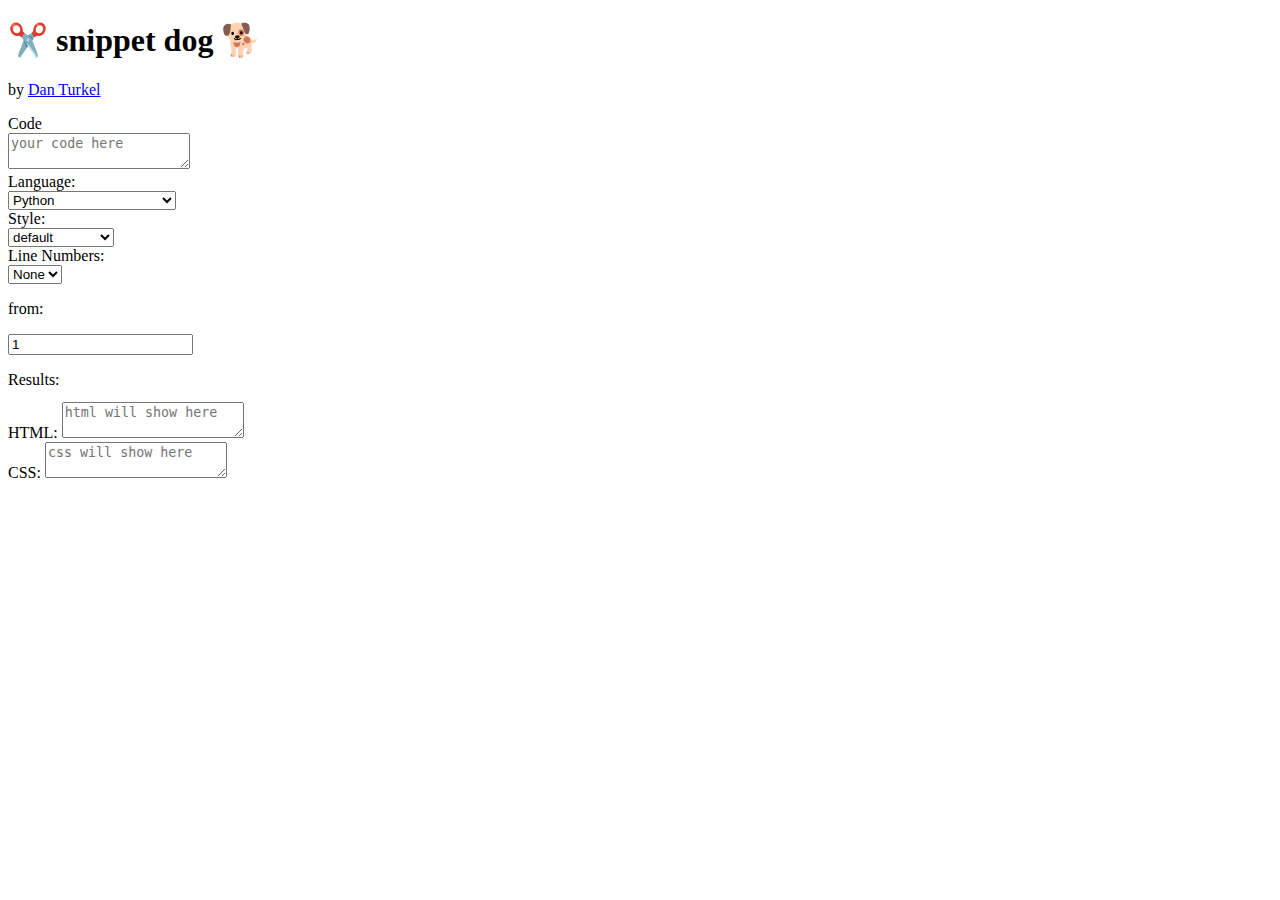
==== app/static/index.html @ 380be672 "v1" ====
<!DOCTYPE html>
<html>
  <head>
    <meta charset="UTF-8">
    <meta name="viewport" content="width=device-width,initial-scale=1">
    <link rel="stylesheet" href="static/css/style.css">
    <script
      src="https://code.jquery.com/jquery-3.4.1.min.js"
      integrity="sha256-CSXorXvZcTkaix6Yvo6HppcZGetbYMGWSFlBw8HfCJo="
      crossorigin="anonymous"></script>
    <style id="code-style">
    </style>
    <title>snippet.dog</title>
  </head>
  <body>
    <div class="container">
      <div class="top">
        <h1 class="title">&#x2702;&#xFE0F; snippet dog &#x1F415;&#xFE0F;</h1>
        <p>by <a href="https://danturkel.com/">Dan Turkel</a></p>
      </div>
      <div class="code">
        <label for="code" class="label">Code</label>
        <div class="control">
          <textarea id="code" name="code" class="textarea has-fixed-size" placeholder="your code here"></textarea>
        </div>
      </div>
      <div class="options">
        <div class="field">
          <label for="language" class="label">Language:</label>
          <div class="control">
            <div class="select">
              <select id="language" name='language'>
                <option value="ada">Ada</option>
                <option value="ng2">Angular2</option>
                <option value="apl">APL</option>
                <option value="applescript">AppleScript</option>
                <option value="arduino">Arduino</option>
                <option value="awk">Awk</option>
                <option value="bash">Bash</option>
                <option value="console">Bash Session</option>
                <option value="bat">Batchfile</option>
                <option value="bbcode">BBCode</option>
                <option value="befunge">Befunge</option>
                <option value="bib">BibTeX</option>
                <option value="brainfuck">Brainf*ck</option>
                <option value="c">C</option>
                <option value="csharp">C#</option>
                <option value="cpp">C++</option>
                <option value="clojure">Clojure</option>
                <option value="clojurescript">ClojureScript</option>
                <option value="cmake">CMake</option>
                <option value="cobol">COBOL</option>
                <option value="coffee-script">CoffeeScript</option>
                <option value="common-lisp">Common Lisp</option>
                <option value="cr">Crystal</option>
                <option value="css">CSS</option>
                <option value="css+django">CSS+Django/Jinja</option>
                <option value="cuda">CUDA</option>
                <option value="cython">Cython</option>
                <option value="d">D</option>
                <option value="dart">Dart</option>
                <option value="diff">Diff</option>
                <option value="django">Django/Jinja</option>
                <option value="docker">Docker</option>
                <option value="elixir">Elixir</option>
                <option value="elm">Elm</option>
                <option value="emacs">EmacsLisp</option>
                <option value="erlang">Erlang</option>
                <option value="fsharp">F#</option>
                <option value="fish">Fish</option>
                <option value="forth">Forth</option>
                <option value="fortran">Fortran</option>
                <option value="go">Go</option>
                <option value="groovy">Groovy</option>
                <option value="haml">Haml</option>
                <option value="haskell">Haskell</option>
                <option value="hexdump">Hexdump</option>
                <option value="handlebars">Handlebars</option>
                <option value="html">HTML</option>
                <option value="html+ng2">HTML+Angular2</option>
                <option value="html+django">HTML+Django/Jinja</option>
                <option value="html+handlebars">HTML+Handlebars</option>
                <option value="html+php">HTML+PHP</option>
                <option value="http">HTTP</option>
                <option value="ini">INI</option>
                <option value="ipythonconsole">IPython console session</option>
                <option value="j">J</option>
                <option value="java">Java</option>
                <option value="js">JavaScript</option>
                <option value="json">JSON</option>
                <option value="julia">Julia</option>
                <option value="jlcon">Julia console</option>
                <option value="kotlin">Kotlin</option>
                <option value="less">LessCss</option>
                <option value="live-script">LiveScript</option>
                <option value="llvm">LLVM</option>
                <option value="lua">Lua</option>
                <option value="make">Makefile</option>
                <option value="mathematica">Mathematica</option>
                <option value="matlab">Matlab</option>
                <option value="matlabsession">Matlab session</option>
                <option value="mysql">MySQL</option>
                <option value="nginx">Nginx configuration file</option>
                <option value="nim">Nimrod</option>
                <option value="numpy">NumPy</option>
                <option value="ocaml">OCaml</option>
                <option value="objective-c">Objective-C</option>
                <option value="objective-c++">Objective-C++</option>
                <option value="octave">Octave</option>
                <option value="perl">Perl</option>
                <option value="perl6">Perl6</option>
                <option value="php">PHP</option>
                <option value="pig">Pig</option>
                <option value="pony">Pony</option>
                <option value="postscript">PostScript</option>
                <option value="postgresql">PostgreSQL SQL dialect</option>
                <option value="prolog">Prolog</option>
                <option value="protobuf">Protocol Buffer</option>
                <option value="python" selected="selected">Python</option>
                <option value="python2">Python 2.x</option>
                <option value="r">R</option>
                <option value="racket">Racket</option>
                <option value="rconsole">RConsole</option>
                <option value="rb">Ruby</option>
                <option value="rbcon">Ruby irb session</option>
                <option value="rust">Rust</option>
                <option value="s">S</option>
                <option value="sas">SAS</option>
                <option value="sass">SASS</option>
                <option value="scala">Scala</option>
                <option value="scheme">Scheme</option>
                <option value="scss">SCSS</option>
                <option value="smalltalk">Smalltalk</option>
                <option value="sparql">SPARQL</option>
                <option value="sql">SQL</option>
                <option value="sml">Standard ML</option>
                <option value="stata">Stata</option>
                <option value="swift">Swift</option>
                <option value="tcl">Tcl</option>
                <option value="tex">TeX</option>
                <option value="text">Text</option>
                <option value="toml">TOML</option>
                <option value="tsql">Transact-SQL</option>
                <option value="ts">TypeScript</option>
                <option value="vb.net">VB.net</option>
                <option value="vbscript">VBScript</option>
                <option value="vim">VimL</option>
                <option value="xml">XML</option>
                <option value="xslt">XSLT</option>
                <option value="yaml">YAML</option>
              </select>
            </div>
          </div>
        </div>
        <div class="field">
          <label for="style" class="label">Style:</label>
          <div class="control">
            <div class="select">
              <select id="style" name='style'>
                <option value='abap'>abap</option>
                <option value='algol'>algol</option>
                <option value='algol_nu'>algol_nu</option>
                <option value='arduino'>arduino</option>
                <option value='autumn'>autumn</option>
                <option value='borland'>borland</option>
                <option value='bw'>bw</option>
                <option value='colorful'>colorful</option>
                <option value='default' selected="selected">default</option>
                <option value='emacs'>emacs</option>
                <option value='friendly'>friendly</option>
                <option value='fruity'>fruity</option>
                <option value='igor'>igor</option>
                <option value='inkpot'>inkpot</option>
                <option value='lovelace'>lovelace</option>
                <option value='manni'>manni</option>
                <option value='monokai'>monokai</option>
                <option value='murphy'>murphy</option>
                <option value='native'>native</option>
                <option value='paraiso-dark'>paraiso-dark</option>
                <option value='paraiso-light'>paraiso-light</option>
                <option value='pastie'>pastie</option>
                <option value='perldoc'>perldoc</option>
                <option value='rainbow_dash'>rainbow_dash</option>
                <option value='rrt'>rrt</option>
                <option value='sas'>sas</option>
                <option value='solarized-dark'>solarized-dark</option>
                <option value='solarized-light'>solarized-light</option>
                <option value='stata'>stata</option>
                <option value='stata-dark'>stata-dark</option>
                <option value='stata-light'>stata-light</option>
                <option value='tango'>tango</option>
                <option value='trac'>trac</option>
                <option value='vim'>vim</option>
                <option value='vs'>vs</option>
                <option value='xcode'>xcode</option>
              </select>
            </div>
          </div>
        </div>
        <div class="field">
          <label for="line_nos" class="label">Line Numbers:</label>
          <div id="line-config">
            <div>
              <div class="select">
                <select id="line_nos" name="line_nos">
                  <option value="" selected="selected">None</option>
                  <option value="inline">Inline</option>
                  <option value="table">Table</option>
                </select>
              </div>
            </div>
            <div class="field has-addons">
              <p class="control">
                <a class="button is-static">from:</a>
              </p>
              <p class="control">
                <input id="line_no_start" class="input" type="number" min="1" value="1">
              </p>
            </div>
          </div>
        </div>
      </div>
      <div class="results">
          <label for="results" class="label">Results:</label>
          <div class="result_space">
            <pre></pre>
          </div>
      </div>
      <div class="output">
          <label for="output" class="label">HTML:</label>
          <textarea id="output" name="output" class="textarea has-fixed-size" placeholder="html will show here" onclick="this.focus();this.select()" readonly></textarea>
      </div>
      <div class="styles">
          <label for="styles" class="label">CSS:</label>
          <textarea id="styles" name="styles" class="textarea has-fixed-size" placeholder="css will show here" onclick="this.focus();this.select()" readonly></textarea>
      </div>
    </div>
    <script type="text/javascript" src="static/js/snippetdog.js"></script>
  </body>
</html>
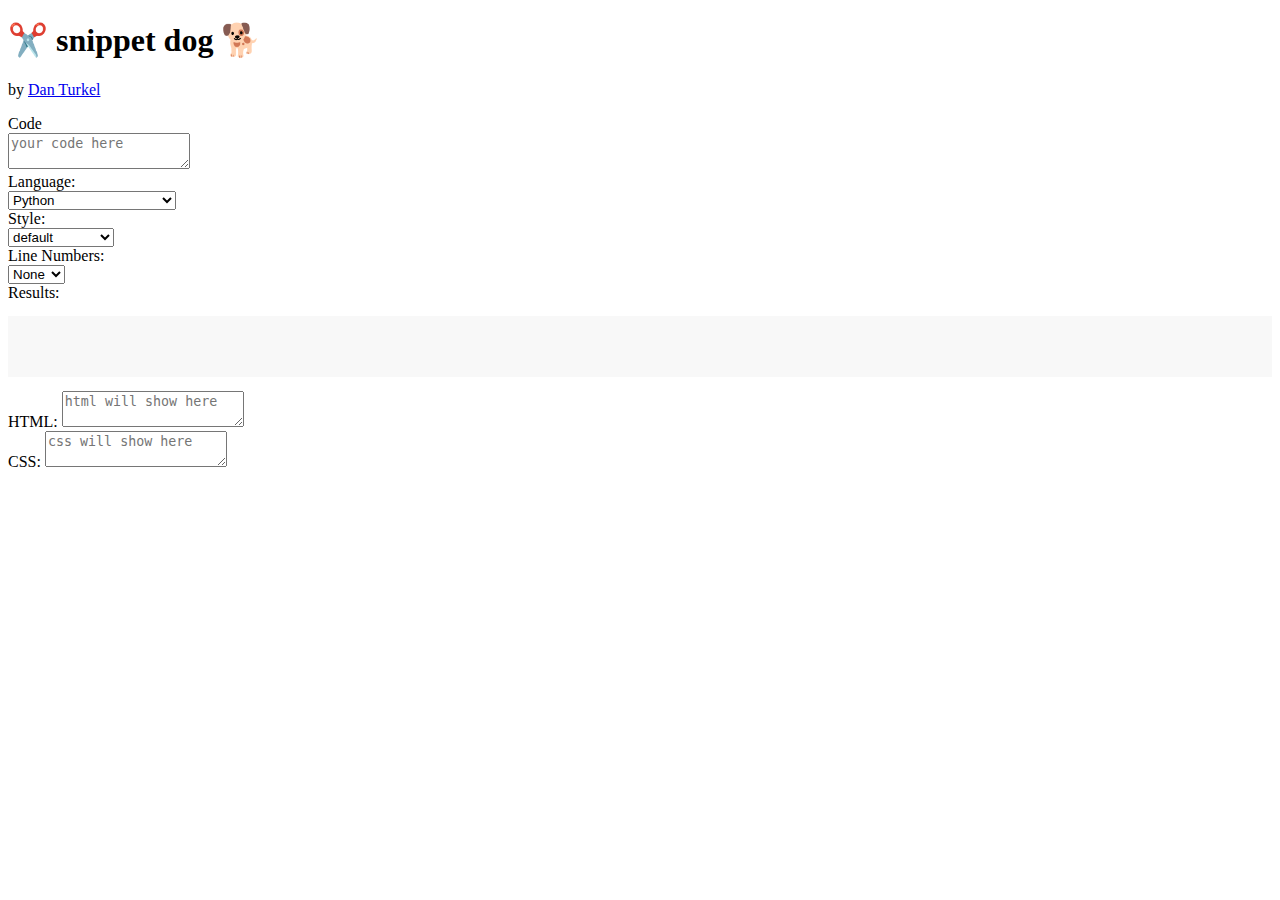
==== commit 8fe67031: "v1.1" ====
--- a/app/static/index.html
+++ b/app/static/index.html
@@ -4,13 +4,18 @@
     <meta charset="UTF-8">
     <meta name="viewport" content="width=device-width,initial-scale=1">
     <link rel="stylesheet" href="static/css/style.css">
+    <link rel="apple-touch-icon" sizes="180x180" href="static/favicon/apple-touch-icon.png">
+    <link rel="icon" type="image/png" sizes="32x32" href="static/favicon/favicon-32x32.png">
+    <link rel="icon" type="image/png" sizes="16x16" href="static/favicon/favicon-16x16.png">
+    <link rel="manifest" href="static/favicon/site.webmanifest">
     <script
       src="https://code.jquery.com/jquery-3.4.1.min.js"
       integrity="sha256-CSXorXvZcTkaix6Yvo6HppcZGetbYMGWSFlBw8HfCJo="
       crossorigin="anonymous"></script>
     <style id="code-style">
+      .highlight pre{font-family:monospace;font-size:14px;overflow-x:auto;padding:1.25rem 1.5rem;white-space:pre;word-wrap:normal;line-height:1.5}.highlight .lineno{color:#408080}.highlight .hll{background-color:#ffc}.highlight{background:#f8f8f8}.highlight .c{color:#408080;font-style:italic}.highlight .err{border:1px solid red}.highlight .k{color:green;font-weight:700}.highlight .o{color:#666}.highlight .ch{color:#408080;font-style:italic}.highlight .cm{color:#408080;font-style:italic}.highlight .cp{color:#bc7a00}.highlight .cpf{color:#408080;font-style:italic}.highlight .c1{color:#408080;font-style:italic}.highlight .cs{color:#408080;font-style:italic}.highlight .gd{color:#a00000}.highlight .ge{font-style:italic}.highlight .gr{color:red}.highlight .gh{color:navy;font-weight:700}.highlight .gi{color:#00a000}.highlight .go{color:#888}.highlight .gp{color:navy;font-weight:700}.highlight .gs{font-weight:700}.highlight .gu{color:purple;font-weight:700}.highlight .gt{color:#04d}.highlight .kc{color:green;font-weight:700}.highlight .kd{color:green;font-weight:700}.highlight .kn{color:green;font-weight:700}.highlight .kp{color:green}.highlight .kr{color:green;font-weight:700}.highlight .kt{color:#b00040}.highlight .m{color:#666}.highlight .s{color:#ba2121}.highlight .na{color:#7d9029}.highlight .nb{color:green}.highlight .nc{color:#00f;font-weight:700}.highlight .no{color:#800}.highlight .nd{color:#a2f}.highlight .ni{color:#999;font-weight:700}.highlight .ne{color:#d2413a;font-weight:700}.highlight .nf{color:#00f}.highlight .nl{color:#a0a000}.highlight .nn{color:#00f;font-weight:700}.highlight .nt{color:green;font-weight:700}.highlight .nv{color:#19177c}.highlight .ow{color:#a2f;font-weight:700}.highlight .w{color:#bbb}.highlight .mb{color:#666}.highlight .mf{color:#666}.highlight .mh{color:#666}.highlight .mi{color:#666}.highlight .mo{color:#666}.highlight .sa{color:#ba2121}.highlight .sb{color:#ba2121}.highlight .sc{color:#ba2121}.highlight .dl{color:#ba2121}.highlight .sd{color:#ba2121;font-style:italic}.highlight .s2{color:#ba2121}.highlight .se{color:#b62;font-weight:700}.highlight .sh{color:#ba2121}.highlight .si{color:#b68;font-weight:700}.highlight .sx{color:green}.highlight .sr{color:#b68}.highlight .s1{color:#ba2121}.highlight .ss{color:#19177c}.highlight .bp{color:green}.highlight .fm{color:#00f}.highlight .vc{color:#19177c}.highlight .vg{color:#19177c}.highlight .vi{color:#19177c}.highlight .vm{color:#19177c}.highlight .il{color:#666}
     </style>
-    <title>snippet.dog</title>
+    <title>snippet dog</title>
   </head>
   <body>
     <div class="container">
@@ -198,33 +203,23 @@
           </div>
         </div>
         <div class="field">
-          <label for="line_nos" class="label">Line Numbers:</label>
-          <div id="line-config">
-            <div>
-              <div class="select">
-                <select id="line_nos" name="line_nos">
-                  <option value="" selected="selected">None</option>
-                  <option value="inline">Inline</option>
-                  <option value="table">Table</option>
-                </select>
-              </div>
-            </div>
-            <div class="field has-addons">
-              <p class="control">
-                <a class="button is-static">from:</a>
-              </p>
-              <p class="control">
-                <input id="line_no_start" class="input" type="number" min="1" value="1">
-              </p>
-            </div>
+          <label for="line_no_type" class="label">Line Numbers:</label>
+          <div class="select">
+            <select id="line_no_type" name="line_no_type">
+              <option value="" selected="selected">None</option>
+              <option value="plain">Plain</option>
+              <option value="ruled">Ruled</option>
+            </select>
           </div>
         </div>
       </div>
       <div class="results">
-          <label for="results" class="label">Results:</label>
-          <div class="result_space">
-            <pre></pre>
-          </div>
+        <label for="results" class="label">Results:</label>
+        <div class="result_space">
+          <div class="highlight">
+            <pre><code> </code></pre>
+          </div>
+        </div>
       </div>
       <div class="output">
           <label for="output" class="label">HTML:</label>
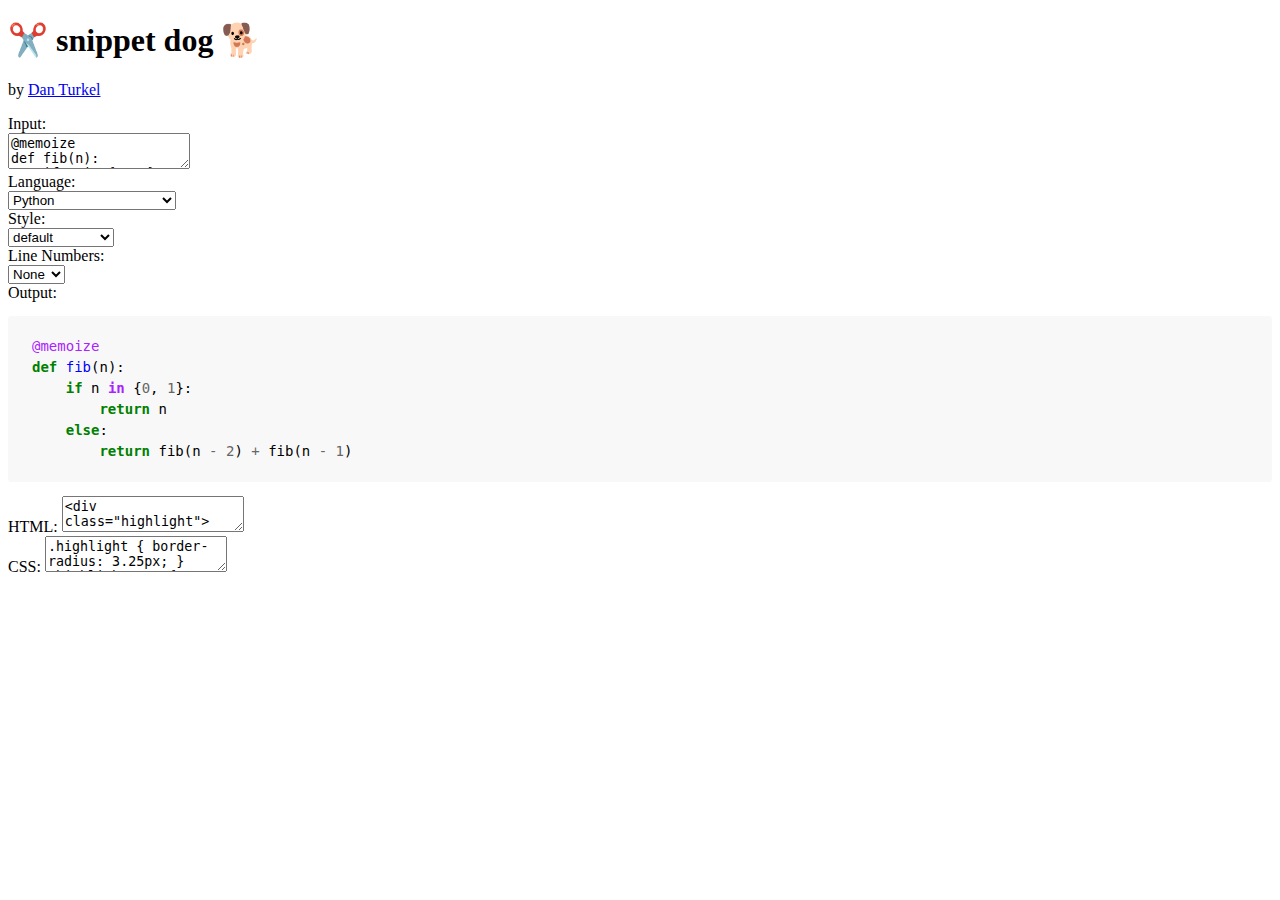
==== commit abb862bf: "fixed some more line number bugs" ====
--- a/app/static/index.html
+++ b/app/static/index.html
@@ -13,7 +13,7 @@
       integrity="sha256-CSXorXvZcTkaix6Yvo6HppcZGetbYMGWSFlBw8HfCJo="
       crossorigin="anonymous"></script>
     <style id="code-style">
-      .highlight pre{font-family:monospace;font-size:14px;overflow-x:auto;padding:1.25rem 1.5rem;white-space:pre;word-wrap:normal;line-height:1.5}.highlight .lineno{color:#408080}.highlight .hll{background-color:#ffc}.highlight{background:#f8f8f8}.highlight .c{color:#408080;font-style:italic}.highlight .err{border:1px solid red}.highlight .k{color:green;font-weight:700}.highlight .o{color:#666}.highlight .ch{color:#408080;font-style:italic}.highlight .cm{color:#408080;font-style:italic}.highlight .cp{color:#bc7a00}.highlight .cpf{color:#408080;font-style:italic}.highlight .c1{color:#408080;font-style:italic}.highlight .cs{color:#408080;font-style:italic}.highlight .gd{color:#a00000}.highlight .ge{font-style:italic}.highlight .gr{color:red}.highlight .gh{color:navy;font-weight:700}.highlight .gi{color:#00a000}.highlight .go{color:#888}.highlight .gp{color:navy;font-weight:700}.highlight .gs{font-weight:700}.highlight .gu{color:purple;font-weight:700}.highlight .gt{color:#04d}.highlight .kc{color:green;font-weight:700}.highlight .kd{color:green;font-weight:700}.highlight .kn{color:green;font-weight:700}.highlight .kp{color:green}.highlight .kr{color:green;font-weight:700}.highlight .kt{color:#b00040}.highlight .m{color:#666}.highlight .s{color:#ba2121}.highlight .na{color:#7d9029}.highlight .nb{color:green}.highlight .nc{color:#00f;font-weight:700}.highlight .no{color:#800}.highlight .nd{color:#a2f}.highlight .ni{color:#999;font-weight:700}.highlight .ne{color:#d2413a;font-weight:700}.highlight .nf{color:#00f}.highlight .nl{color:#a0a000}.highlight .nn{color:#00f;font-weight:700}.highlight .nt{color:green;font-weight:700}.highlight .nv{color:#19177c}.highlight .ow{color:#a2f;font-weight:700}.highlight .w{color:#bbb}.highlight .mb{color:#666}.highlight .mf{color:#666}.highlight .mh{color:#666}.highlight .mi{color:#666}.highlight .mo{color:#666}.highlight .sa{color:#ba2121}.highlight .sb{color:#ba2121}.highlight .sc{color:#ba2121}.highlight .dl{color:#ba2121}.highlight .sd{color:#ba2121;font-style:italic}.highlight .s2{color:#ba2121}.highlight .se{color:#b62;font-weight:700}.highlight .sh{color:#ba2121}.highlight .si{color:#b68;font-weight:700}.highlight .sx{color:green}.highlight .sr{color:#b68}.highlight .s1{color:#ba2121}.highlight .ss{color:#19177c}.highlight .bp{color:green}.highlight .fm{color:#00f}.highlight .vc{color:#19177c}.highlight .vg{color:#19177c}.highlight .vi{color:#19177c}.highlight .vm{color:#19177c}.highlight .il{color:#666}
+.highlight { border-radius: 3.25px; } .highlight pre { font-family: monospace; font-size: 14px; overflow-x: auto; padding: 1.25rem 1.5rem; white-space: pre; word-wrap: normal; line-height: 1.5; } .highlight .hll { background-color: #ffffcc } .highlight  { background: #f8f8f8; } .highlight .c { color: #408080; font-style: italic } /* Comment */ .highlight .err { border: 1px solid #FF0000 } /* Error */ .highlight .k { color: #008000; font-weight: bold } /* Keyword */ .highlight .o { color: #666666 } /* Operator */ .highlight .ch { color: #408080; font-style: italic } /* Comment.Hashbang */ .highlight .cm { color: #408080; font-style: italic } /* Comment.Multiline */ .highlight .cp { color: #BC7A00 } /* Comment.Preproc */ .highlight .cpf { color: #408080; font-style: italic } /* Comment.PreprocFile */ .highlight .c1 { color: #408080; font-style: italic } /* Comment.Single */ .highlight .cs { color: #408080; font-style: italic } /* Comment.Special */ .highlight .gd { color: #A00000 } /* Generic.Deleted */ .highlight .ge { font-style: italic } /* Generic.Emph */ .highlight .gr { color: #FF0000 } /* Generic.Error */ .highlight .gh { color: #000080; font-weight: bold } /* Generic.Heading */ .highlight .gi { color: #00A000 } /* Generic.Inserted */ .highlight .go { color: #888888 } /* Generic.Output */ .highlight .gp { color: #000080; font-weight: bold } /* Generic.Prompt */ .highlight .gs { font-weight: bold } /* Generic.Strong */ .highlight .gu { color: #800080; font-weight: bold } /* Generic.Subheading */ .highlight .gt { color: #0044DD } /* Generic.Traceback */ .highlight .kc { color: #008000; font-weight: bold } /* Keyword.Constant */ .highlight .kd { color: #008000; font-weight: bold } /* Keyword.Declaration */ .highlight .kn { color: #008000; font-weight: bold } /* Keyword.Namespace */ .highlight .kp { color: #008000 } /* Keyword.Pseudo */ .highlight .kr { color: #008000; font-weight: bold } /* Keyword.Reserved */ .highlight .kt { color: #B00040 } /* Keyword.Type */ .highlight .m { color: #666666 } /* Literal.Number */ .highlight .s { color: #BA2121 } /* Literal.String */ .highlight .na { color: #7D9029 } /* Name.Attribute */ .highlight .nb { color: #008000 } /* Name.Builtin */ .highlight .nc { color: #0000FF; font-weight: bold } /* Name.Class */ .highlight .no { color: #880000 } /* Name.Constant */ .highlight .nd { color: #AA22FF } /* Name.Decorator */ .highlight .ni { color: #999999; font-weight: bold } /* Name.Entity */ .highlight .ne { color: #D2413A; font-weight: bold } /* Name.Exception */ .highlight .nf { color: #0000FF } /* Name.Function */ .highlight .nl { color: #A0A000 } /* Name.Label */ .highlight .nn { color: #0000FF; font-weight: bold } /* Name.Namespace */ .highlight .nt { color: #008000; font-weight: bold } /* Name.Tag */ .highlight .nv { color: #19177C } /* Name.Variable */ .highlight .ow { color: #AA22FF; font-weight: bold } /* Operator.Word */ .highlight .w { color: #bbbbbb } /* Text.Whitespace */ .highlight .mb { color: #666666 } /* Literal.Number.Bin */ .highlight .mf { color: #666666 } /* Literal.Number.Float */ .highlight .mh { color: #666666 } /* Literal.Number.Hex */ .highlight .mi { color: #666666 } /* Literal.Number.Integer */ .highlight .mo { color: #666666 } /* Literal.Number.Oct */ .highlight .sa { color: #BA2121 } /* Literal.String.Affix */ .highlight .sb { color: #BA2121 } /* Literal.String.Backtick */ .highlight .sc { color: #BA2121 } /* Literal.String.Char */ .highlight .dl { color: #BA2121 } /* Literal.String.Delimiter */ .highlight .sd { color: #BA2121; font-style: italic } /* Literal.String.Doc */ .highlight .s2 { color: #BA2121 } /* Literal.String.Double */ .highlight .se { color: #BB6622; font-weight: bold } /* Literal.String.Escape */ .highlight .sh { color: #BA2121 } /* Literal.String.Heredoc */ .highlight .si { color: #BB6688; font-weight: bold } /* Literal.String.Interpol */ .highlight .sx { color: #008000 } /* Literal.String.Other */ .highlight .sr { color: #BB6688 } /* Literal.String.Regex */ .highlight .s1 { color: #BA2121 } /* Literal.String.Single */ .highlight .ss { color: #19177C } /* Literal.String.Symbol */ .highlight .bp { color: #008000 } /* Name.Builtin.Pseudo */ .highlight .fm { color: #0000FF } /* Name.Function.Magic */ .highlight .vc { color: #19177C } /* Name.Variable.Class */ .highlight .vg { color: #19177C } /* Name.Variable.Global */ .highlight .vi { color: #19177C } /* Name.Variable.Instance */ .highlight .vm { color: #19177C } /* Name.Variable.Magic */ .highlight .il { color: #666666 } /* Literal.Number.Integer.Long */
     </style>
     <title>snippet dog</title>
   </head>
@@ -24,9 +24,14 @@
         <p>by <a href="https://danturkel.com/">Dan Turkel</a></p>
       </div>
       <div class="code">
-        <label for="code" class="label">Code</label>
+        <label for="code" class="label">Input:</label>
         <div class="control">
-          <textarea id="code" name="code" class="textarea has-fixed-size" placeholder="your code here"></textarea>
+          <textarea id="code" name="code" class="textarea has-fixed-size" placeholder="(paste your code here)">@memoize
+def fib(n):
+    if n in {0, 1}:
+        return n
+    else:
+        return fib(n - 2) + fib(n - 1)</textarea>
         </div>
       </div>
       <div class="options">
@@ -206,28 +211,108 @@
           <label for="line_no_type" class="label">Line Numbers:</label>
           <div class="select">
             <select id="line_no_type" name="line_no_type">
-              <option value="" selected="selected">None</option>
+              <option value="" selected="">None</option>
               <option value="plain">Plain</option>
               <option value="ruled">Ruled</option>
             </select>
           </div>
         </div>
       </div>
-      <div class="results">
-        <label for="results" class="label">Results:</label>
-        <div class="result_space">
-          <div class="highlight">
-            <pre><code> </code></pre>
-          </div>
-        </div>
-      </div>
       <div class="output">
-          <label for="output" class="label">HTML:</label>
-          <textarea id="output" name="output" class="textarea has-fixed-size" placeholder="html will show here" onclick="this.focus();this.select()" readonly></textarea>
-      </div>
-      <div class="styles">
-          <label for="styles" class="label">CSS:</label>
-          <textarea id="styles" name="styles" class="textarea has-fixed-size" placeholder="css will show here" onclick="this.focus();this.select()" readonly></textarea>
+        <label for="output" class="label">Output:</label>
+        <div class="output_space">
+<div class="highlight"><pre><span></span><code><span class="nd">@memoize</span>
+<span class="k">def</span> <span class="nf">fib</span><span class="p">(</span><span class="n">n</span><span class="p">):</span>
+    <span class="k">if</span> <span class="n">n</span> <span class="ow">in</span> <span class="p">{</span><span class="mi">0</span><span class="p">,</span> <span class="mi">1</span><span class="p">}:</span>
+        <span class="k">return</span> <span class="n">n</span>
+    <span class="k">else</span><span class="p">:</span>
+        <span class="k">return</span> <span class="n">fib</span><span class="p">(</span><span class="n">n</span> <span class="o">-</span> <span class="mi">2</span><span class="p">)</span> <span class="o">+</span> <span class="n">fib</span><span class="p">(</span><span class="n">n</span> <span class="o">-</span> <span class="mi">1</span><span class="p">)</span>
+</code></pre></div>
+        </div>
+      </div>
+      <div class="html">
+          <label for="html" class="label">HTML:</label>
+          <textarea id="html" name="html" class="textarea has-fixed-size" placeholder="(html will appear here)" onclick="this.focus();this.select()" readonly><div class="highlight"><pre><span></span><code><span class="nd">@memoize</span>
+<span class="k">def</span> <span class="nf">fib</span><span class="p">(</span><span class="n">n</span><span class="p">):</span>
+    <span class="k">if</span> <span class="n">n</span> <span class="ow">in</span> <span class="p">{</span><span class="mi">0</span><span class="p">,</span> <span class="mi">1</span><span class="p">}:</span>
+        <span class="k">return</span> <span class="n">n</span>
+    <span class="k">else</span><span class="p">:</span>
+        <span class="k">return</span> <span class="n">fib</span><span class="p">(</span><span class="n">n</span> <span class="o">-</span> <span class="mi">2</span><span class="p">)</span> <span class="o">+</span> <span class="n">fib</span><span class="p">(</span><span class="n">n</span> <span class="o">-</span> <span class="mi">1</span><span class="p">)</span>
+</code></pre></div></textarea>
+      </div>
+      <div class="css">
+          <label for="css" class="label">CSS:</label>
+          <textarea id="css" name="css" class="textarea has-fixed-size" placeholder="(css will appear here)" onclick="this.focus();this.select()" readonly>.highlight { border-radius: 3.25px; }
+.highlight pre { font-family: monospace; font-size: 14px; overflow-x: auto; padding: 1.25rem 1.5rem; white-space: pre; word-wrap: normal; line-height: 1.5; }
+.highlight .hll { background-color: #ffffcc }
+.highlight  { background: #f8f8f8; }
+.highlight .c { color: #408080; font-style: italic } /* Comment */
+.highlight .err { border: 1px solid #FF0000 } /* Error */
+.highlight .k { color: #008000; font-weight: bold } /* Keyword */
+.highlight .o { color: #666666 } /* Operator */
+.highlight .ch { color: #408080; font-style: italic } /* Comment.Hashbang */
+.highlight .cm { color: #408080; font-style: italic } /* Comment.Multiline */
+.highlight .cp { color: #BC7A00 } /* Comment.Preproc */
+.highlight .cpf { color: #408080; font-style: italic } /* Comment.PreprocFile */
+.highlight .c1 { color: #408080; font-style: italic } /* Comment.Single */
+.highlight .cs { color: #408080; font-style: italic } /* Comment.Special */
+.highlight .gd { color: #A00000 } /* Generic.Deleted */
+.highlight .ge { font-style: italic } /* Generic.Emph */
+.highlight .gr { color: #FF0000 } /* Generic.Error */
+.highlight .gh { color: #000080; font-weight: bold } /* Generic.Heading */
+.highlight .gi { color: #00A000 } /* Generic.Inserted */
+.highlight .go { color: #888888 } /* Generic.Output */
+.highlight .gp { color: #000080; font-weight: bold } /* Generic.Prompt */
+.highlight .gs { font-weight: bold } /* Generic.Strong */
+.highlight .gu { color: #800080; font-weight: bold } /* Generic.Subheading */
+.highlight .gt { color: #0044DD } /* Generic.Traceback */
+.highlight .kc { color: #008000; font-weight: bold } /* Keyword.Constant */
+.highlight .kd { color: #008000; font-weight: bold } /* Keyword.Declaration */
+.highlight .kn { color: #008000; font-weight: bold } /* Keyword.Namespace */
+.highlight .kp { color: #008000 } /* Keyword.Pseudo */
+.highlight .kr { color: #008000; font-weight: bold } /* Keyword.Reserved */
+.highlight .kt { color: #B00040 } /* Keyword.Type */
+.highlight .m { color: #666666 } /* Literal.Number */
+.highlight .s { color: #BA2121 } /* Literal.String */
+.highlight .na { color: #7D9029 } /* Name.Attribute */
+.highlight .nb { color: #008000 } /* Name.Builtin */
+.highlight .nc { color: #0000FF; font-weight: bold } /* Name.Class */
+.highlight .no { color: #880000 } /* Name.Constant */
+.highlight .nd { color: #AA22FF } /* Name.Decorator */
+.highlight .ni { color: #999999; font-weight: bold } /* Name.Entity */
+.highlight .ne { color: #D2413A; font-weight: bold } /* Name.Exception */
+.highlight .nf { color: #0000FF } /* Name.Function */
+.highlight .nl { color: #A0A000 } /* Name.Label */
+.highlight .nn { color: #0000FF; font-weight: bold } /* Name.Namespace */
+.highlight .nt { color: #008000; font-weight: bold } /* Name.Tag */
+.highlight .nv { color: #19177C } /* Name.Variable */
+.highlight .ow { color: #AA22FF; font-weight: bold } /* Operator.Word */
+.highlight .w { color: #bbbbbb } /* Text.Whitespace */
+.highlight .mb { color: #666666 } /* Literal.Number.Bin */
+.highlight .mf { color: #666666 } /* Literal.Number.Float */
+.highlight .mh { color: #666666 } /* Literal.Number.Hex */
+.highlight .mi { color: #666666 } /* Literal.Number.Integer */
+.highlight .mo { color: #666666 } /* Literal.Number.Oct */
+.highlight .sa { color: #BA2121 } /* Literal.String.Affix */
+.highlight .sb { color: #BA2121 } /* Literal.String.Backtick */
+.highlight .sc { color: #BA2121 } /* Literal.String.Char */
+.highlight .dl { color: #BA2121 } /* Literal.String.Delimiter */
+.highlight .sd { color: #BA2121; font-style: italic } /* Literal.String.Doc */
+.highlight .s2 { color: #BA2121 } /* Literal.String.Double */
+.highlight .se { color: #BB6622; font-weight: bold } /* Literal.String.Escape */
+.highlight .sh { color: #BA2121 } /* Literal.String.Heredoc */
+.highlight .si { color: #BB6688; font-weight: bold } /* Literal.String.Interpol */
+.highlight .sx { color: #008000 } /* Literal.String.Other */
+.highlight .sr { color: #BB6688 } /* Literal.String.Regex */
+.highlight .s1 { color: #BA2121 } /* Literal.String.Single */
+.highlight .ss { color: #19177C } /* Literal.String.Symbol */
+.highlight .bp { color: #008000 } /* Name.Builtin.Pseudo */
+.highlight .fm { color: #0000FF } /* Name.Function.Magic */
+.highlight .vc { color: #19177C } /* Name.Variable.Class */
+.highlight .vg { color: #19177C } /* Name.Variable.Global */
+.highlight .vi { color: #19177C } /* Name.Variable.Instance */
+.highlight .vm { color: #19177C } /* Name.Variable.Magic */
+.highlight .il { color: #666666 } /* Literal.Number.Integer.Long */</textarea>
       </div>
     </div>
     <script type="text/javascript" src="static/js/snippetdog.js"></script>
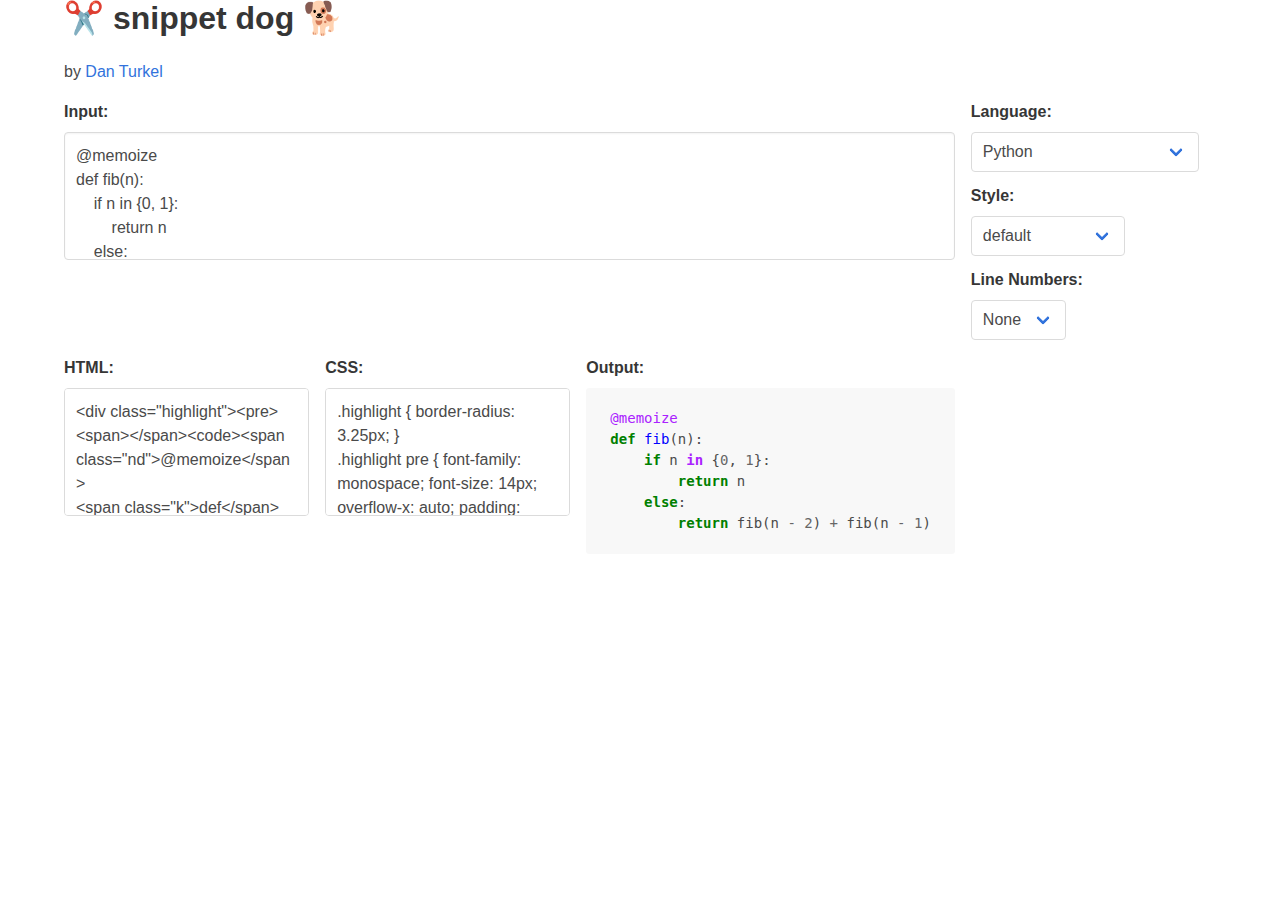
==== commit cc1dd196: "absolute paths" ====
--- a/app/static/index.html
+++ b/app/static/index.html
@@ -3,11 +3,11 @@
   <head>
     <meta charset="UTF-8">
     <meta name="viewport" content="width=device-width,initial-scale=1">
-    <link rel="stylesheet" href="static/css/style.css">
-    <link rel="apple-touch-icon" sizes="180x180" href="static/favicon/apple-touch-icon.png">
-    <link rel="icon" type="image/png" sizes="32x32" href="static/favicon/favicon-32x32.png">
-    <link rel="icon" type="image/png" sizes="16x16" href="static/favicon/favicon-16x16.png">
-    <link rel="manifest" href="static/favicon/site.webmanifest">
+    <link rel="stylesheet" href="/static/css/style.css">
+    <link rel="apple-touch-icon" sizes="180x180" href="/static/favicon/apple-touch-icon.png">
+    <link rel="icon" type="image/png" sizes="32x32" href="/static/favicon/favicon-32x32.png">
+    <link rel="icon" type="image/png" sizes="16x16" href="/static/favicon/favicon-16x16.png">
+    <link rel="manifest" href="/static/favicon/site.webmanifest">
     <script
       src="https://code.jquery.com/jquery-3.4.1.min.js"
       integrity="sha256-CSXorXvZcTkaix6Yvo6HppcZGetbYMGWSFlBw8HfCJo="
@@ -315,6 +315,6 @@
 .highlight .il { color: #666666 } /* Literal.Number.Integer.Long */</textarea>
       </div>
     </div>
-    <script type="text/javascript" src="static/js/snippetdog.js"></script>
+    <script type="text/javascript" src="/static/js/snippetdog.js"></script>
   </body>
 </html>
--- a/static/css/style.css
+++ b/static/css/style.css
@@ -0,0 +1,4696 @@
+@keyframes spinAround {
+  from {
+    transform: rotate(0deg);
+  }
+  to {
+    transform: rotate(359deg);
+  }
+}
+.file, .button, .is-unselectable, .delete {
+  -webkit-touch-callout: none;
+  -webkit-user-select: none;
+  -moz-user-select: none;
+  -ms-user-select: none;
+  user-select: none;
+}
+
+.select:not(.is-multiple):not(.is-loading)::after {
+  border: 3px solid transparent;
+  border-radius: 2px;
+  border-right: 0;
+  border-top: 0;
+  content: " ";
+  display: block;
+  height: 0.625em;
+  margin-top: -0.4375em;
+  pointer-events: none;
+  position: absolute;
+  top: 50%;
+  transform: rotate(-45deg);
+  transform-origin: center;
+  width: 0.625em;
+}
+
+.highlight:not(:last-child), .block:not(:last-child), .title:not(:last-child),
+.subtitle:not(:last-child), .table-container:not(:last-child), .table:not(:last-child), .progress:not(:last-child), .notification:not(:last-child), .content:not(:last-child), .box:not(:last-child) {
+  margin-bottom: 1.5rem;
+}
+
+.delete {
+  -moz-appearance: none;
+  -webkit-appearance: none;
+  background-color: rgba(10, 10, 10, 0.2);
+  border: none;
+  border-radius: 290486px;
+  cursor: pointer;
+  pointer-events: auto;
+  display: inline-block;
+  flex-grow: 0;
+  flex-shrink: 0;
+  font-size: 0;
+  height: 20px;
+  max-height: 20px;
+  max-width: 20px;
+  min-height: 20px;
+  min-width: 20px;
+  outline: none;
+  position: relative;
+  vertical-align: top;
+  width: 20px;
+}
+.delete::before, .delete::after {
+  background-color: white;
+  content: "";
+  display: block;
+  left: 50%;
+  position: absolute;
+  top: 50%;
+  transform: translateX(-50%) translateY(-50%) rotate(45deg);
+  transform-origin: center center;
+}
+.delete::before {
+  height: 2px;
+  width: 50%;
+}
+.delete::after {
+  height: 50%;
+  width: 2px;
+}
+.delete:hover, .delete:focus {
+  background-color: rgba(10, 10, 10, 0.3);
+}
+.delete:active {
+  background-color: rgba(10, 10, 10, 0.4);
+}
+.is-small.delete {
+  height: 16px;
+  max-height: 16px;
+  max-width: 16px;
+  min-height: 16px;
+  min-width: 16px;
+  width: 16px;
+}
+.is-medium.delete {
+  height: 24px;
+  max-height: 24px;
+  max-width: 24px;
+  min-height: 24px;
+  min-width: 24px;
+  width: 24px;
+}
+.is-large.delete {
+  height: 32px;
+  max-height: 32px;
+  max-width: 32px;
+  min-height: 32px;
+  min-width: 32px;
+  width: 32px;
+}
+
+.control.is-loading::after, .select.is-loading::after, .loader, .button.is-loading::after {
+  animation: spinAround 500ms infinite linear;
+  border: 2px solid #dbdbdb;
+  border-radius: 290486px;
+  border-right-color: transparent;
+  border-top-color: transparent;
+  content: "";
+  display: block;
+  height: 1em;
+  position: relative;
+  width: 1em;
+}
+
+.image.is-square img,
+.image.is-square .has-ratio, .image.is-1by1 img,
+.image.is-1by1 .has-ratio, .image.is-5by4 img,
+.image.is-5by4 .has-ratio, .image.is-4by3 img,
+.image.is-4by3 .has-ratio, .image.is-3by2 img,
+.image.is-3by2 .has-ratio, .image.is-5by3 img,
+.image.is-5by3 .has-ratio, .image.is-16by9 img,
+.image.is-16by9 .has-ratio, .image.is-2by1 img,
+.image.is-2by1 .has-ratio, .image.is-3by1 img,
+.image.is-3by1 .has-ratio, .image.is-4by5 img,
+.image.is-4by5 .has-ratio, .image.is-3by4 img,
+.image.is-3by4 .has-ratio, .image.is-2by3 img,
+.image.is-2by3 .has-ratio, .image.is-3by5 img,
+.image.is-3by5 .has-ratio, .image.is-9by16 img,
+.image.is-9by16 .has-ratio, .image.is-1by2 img,
+.image.is-1by2 .has-ratio, .image.is-1by3 img,
+.image.is-1by3 .has-ratio, .is-overlay {
+  bottom: 0;
+  left: 0;
+  position: absolute;
+  right: 0;
+  top: 0;
+}
+
+.file-cta,
+.file-name, .select select, .textarea, .input, .button {
+  -moz-appearance: none;
+  -webkit-appearance: none;
+  align-items: center;
+  border: 1px solid transparent;
+  border-radius: 4px;
+  box-shadow: none;
+  display: inline-flex;
+  font-size: 1rem;
+  height: 2.5em;
+  justify-content: flex-start;
+  line-height: 1.5;
+  padding-bottom: calc(0.5em - 1px);
+  padding-left: calc(0.75em - 1px);
+  padding-right: calc(0.75em - 1px);
+  padding-top: calc(0.5em - 1px);
+  position: relative;
+  vertical-align: top;
+}
+.file-cta:focus,
+.file-name:focus, .select select:focus, .textarea:focus, .input:focus, .button:focus, .is-focused.file-cta,
+.is-focused.file-name, .select select.is-focused, .is-focused.textarea, .is-focused.input, .is-focused.button, .file-cta:active,
+.file-name:active, .select select:active, .textarea:active, .input:active, .button:active, .is-active.file-cta,
+.is-active.file-name, .select select.is-active, .is-active.textarea, .is-active.input, .is-active.button {
+  outline: none;
+}
+[disabled].file-cta,
+[disabled].file-name, .select select[disabled], [disabled].textarea, [disabled].input, [disabled].button, fieldset[disabled] .file-cta,
+fieldset[disabled] .file-name, fieldset[disabled] .select select, .select fieldset[disabled] select, fieldset[disabled] .textarea, fieldset[disabled] .input, fieldset[disabled] .button {
+  cursor: not-allowed;
+}
+
+/*! minireset.css v0.0.6 | MIT License | github.com/jgthms/minireset.css */
+html,
+body,
+p,
+ol,
+ul,
+li,
+dl,
+dt,
+dd,
+blockquote,
+figure,
+fieldset,
+legend,
+textarea,
+pre,
+iframe,
+hr,
+h1,
+h2,
+h3,
+h4,
+h5,
+h6 {
+  margin: 0;
+  padding: 0;
+}
+
+h1,
+h2,
+h3,
+h4,
+h5,
+h6 {
+  font-size: 100%;
+  font-weight: normal;
+}
+
+ul {
+  list-style: none;
+}
+
+button,
+input,
+select,
+textarea {
+  margin: 0;
+}
+
+html {
+  box-sizing: border-box;
+}
+
+*, *::before, *::after {
+  box-sizing: inherit;
+}
+
+img,
+video {
+  height: auto;
+  max-width: 100%;
+}
+
+iframe {
+  border: 0;
+}
+
+table {
+  border-collapse: collapse;
+  border-spacing: 0;
+}
+
+td,
+th {
+  padding: 0;
+}
+td:not([align]),
+th:not([align]) {
+  text-align: left;
+}
+
+html {
+  background-color: white;
+  font-size: 16px;
+  -moz-osx-font-smoothing: grayscale;
+  -webkit-font-smoothing: antialiased;
+  min-width: 300px;
+  overflow-x: hidden;
+  overflow-y: scroll;
+  text-rendering: optimizeLegibility;
+  text-size-adjust: 100%;
+}
+
+article,
+aside,
+figure,
+footer,
+header,
+hgroup,
+section {
+  display: block;
+}
+
+body,
+button,
+input,
+select,
+textarea {
+  font-family: BlinkMacSystemFont, -apple-system, "Segoe UI", "Roboto", "Oxygen", "Ubuntu", "Cantarell", "Fira Sans", "Droid Sans", "Helvetica Neue", "Helvetica", "Arial", sans-serif;
+}
+
+code,
+pre {
+  -moz-osx-font-smoothing: auto;
+  -webkit-font-smoothing: auto;
+  font-family: monospace;
+}
+
+body {
+  color: #4a4a4a;
+  font-size: 1em;
+  font-weight: 400;
+  line-height: 1.5;
+}
+
+a {
+  color: #3273dc;
+  cursor: pointer;
+  text-decoration: none;
+}
+a strong {
+  color: currentColor;
+}
+a:hover {
+  color: #363636;
+}
+
+code {
+  background-color: whitesmoke;
+  color: #f14668;
+  font-size: 0.875em;
+  font-weight: normal;
+  padding: 0.25em 0.5em 0.25em;
+}
+
+hr {
+  background-color: whitesmoke;
+  border: none;
+  display: block;
+  height: 2px;
+  margin: 1.5rem 0;
+}
+
+img {
+  height: auto;
+  max-width: 100%;
+}
+
+input[type=checkbox],
+input[type=radio] {
+  vertical-align: baseline;
+}
+
+small {
+  font-size: 0.875em;
+}
+
+span {
+  font-style: inherit;
+  font-weight: inherit;
+}
+
+strong {
+  color: #363636;
+  font-weight: 700;
+}
+
+fieldset {
+  border: none;
+}
+
+pre {
+  -webkit-overflow-scrolling: touch;
+  background-color: whitesmoke;
+  color: #4a4a4a;
+  font-size: 0.875em;
+  overflow-x: auto;
+  padding: 1.25rem 1.5rem;
+  white-space: pre;
+  word-wrap: normal;
+}
+pre code {
+  background-color: transparent;
+  color: currentColor;
+  font-size: 1em;
+  padding: 0;
+}
+
+table td,
+table th {
+  vertical-align: top;
+}
+table td:not([align]),
+table th:not([align]) {
+  text-align: left;
+}
+table th {
+  color: #363636;
+}
+
+.is-clearfix::after {
+  clear: both;
+  content: " ";
+  display: table;
+}
+
+.is-pulled-left {
+  float: left !important;
+}
+
+.is-pulled-right {
+  float: right !important;
+}
+
+.is-clipped {
+  overflow: hidden !important;
+}
+
+.is-size-1 {
+  font-size: 3rem !important;
+}
+
+.is-size-2 {
+  font-size: 2.5rem !important;
+}
+
+.is-size-3 {
+  font-size: 2rem !important;
+}
+
+.is-size-4 {
+  font-size: 1.5rem !important;
+}
+
+.is-size-5 {
+  font-size: 1.25rem !important;
+}
+
+.is-size-6 {
+  font-size: 1rem !important;
+}
+
+.is-size-7 {
+  font-size: 0.75rem !important;
+}
+
+@media screen and (max-width: 768px) {
+  .is-size-1-mobile {
+    font-size: 3rem !important;
+  }
+
+  .is-size-2-mobile {
+    font-size: 2.5rem !important;
+  }
+
+  .is-size-3-mobile {
+    font-size: 2rem !important;
+  }
+
+  .is-size-4-mobile {
+    font-size: 1.5rem !important;
+  }
+
+  .is-size-5-mobile {
+    font-size: 1.25rem !important;
+  }
+
+  .is-size-6-mobile {
+    font-size: 1rem !important;
+  }
+
+  .is-size-7-mobile {
+    font-size: 0.75rem !important;
+  }
+}
+@media screen and (min-width: 769px), print {
+  .is-size-1-tablet {
+    font-size: 3rem !important;
+  }
+
+  .is-size-2-tablet {
+    font-size: 2.5rem !important;
+  }
+
+  .is-size-3-tablet {
+    font-size: 2rem !important;
+  }
+
+  .is-size-4-tablet {
+    font-size: 1.5rem !important;
+  }
+
+  .is-size-5-tablet {
+    font-size: 1.25rem !important;
+  }
+
+  .is-size-6-tablet {
+    font-size: 1rem !important;
+  }
+
+  .is-size-7-tablet {
+    font-size: 0.75rem !important;
+  }
+}
+@media screen and (max-width: 1023px) {
+  .is-size-1-touch {
+    font-size: 3rem !important;
+  }
+
+  .is-size-2-touch {
+    font-size: 2.5rem !important;
+  }
+
+  .is-size-3-touch {
+    font-size: 2rem !important;
+  }
+
+  .is-size-4-touch {
+    font-size: 1.5rem !important;
+  }
+
+  .is-size-5-touch {
+    font-size: 1.25rem !important;
+  }
+
+  .is-size-6-touch {
+    font-size: 1rem !important;
+  }
+
+  .is-size-7-touch {
+    font-size: 0.75rem !important;
+  }
+}
+@media screen and (min-width: 1024px) {
+  .is-size-1-desktop {
+    font-size: 3rem !important;
+  }
+
+  .is-size-2-desktop {
+    font-size: 2.5rem !important;
+  }
+
+  .is-size-3-desktop {
+    font-size: 2rem !important;
+  }
+
+  .is-size-4-desktop {
+    font-size: 1.5rem !important;
+  }
+
+  .is-size-5-desktop {
+    font-size: 1.25rem !important;
+  }
+
+  .is-size-6-desktop {
+    font-size: 1rem !important;
+  }
+
+  .is-size-7-desktop {
+    font-size: 0.75rem !important;
+  }
+}
+@media screen and (min-width: 1216px) {
+  .is-size-1-widescreen {
+    font-size: 3rem !important;
+  }
+
+  .is-size-2-widescreen {
+    font-size: 2.5rem !important;
+  }
+
+  .is-size-3-widescreen {
+    font-size: 2rem !important;
+  }
+
+  .is-size-4-widescreen {
+    font-size: 1.5rem !important;
+  }
+
+  .is-size-5-widescreen {
+    font-size: 1.25rem !important;
+  }
+
+  .is-size-6-widescreen {
+    font-size: 1rem !important;
+  }
+
+  .is-size-7-widescreen {
+    font-size: 0.75rem !important;
+  }
+}
+@media screen and (min-width: 1408px) {
+  .is-size-1-fullhd {
+    font-size: 3rem !important;
+  }
+
+  .is-size-2-fullhd {
+    font-size: 2.5rem !important;
+  }
+
+  .is-size-3-fullhd {
+    font-size: 2rem !important;
+  }
+
+  .is-size-4-fullhd {
+    font-size: 1.5rem !important;
+  }
+
+  .is-size-5-fullhd {
+    font-size: 1.25rem !important;
+  }
+
+  .is-size-6-fullhd {
+    font-size: 1rem !important;
+  }
+
+  .is-size-7-fullhd {
+    font-size: 0.75rem !important;
+  }
+}
+.has-text-centered {
+  text-align: center !important;
+}
+
+.has-text-justified {
+  text-align: justify !important;
+}
+
+.has-text-left {
+  text-align: left !important;
+}
+
+.has-text-right {
+  text-align: right !important;
+}
+
+@media screen and (max-width: 768px) {
+  .has-text-centered-mobile {
+    text-align: center !important;
+  }
+}
+@media screen and (min-width: 769px), print {
+  .has-text-centered-tablet {
+    text-align: center !important;
+  }
+}
+@media screen and (min-width: 769px) and (max-width: 1023px) {
+  .has-text-centered-tablet-only {
+    text-align: center !important;
+  }
+}
+@media screen and (max-width: 1023px) {
+  .has-text-centered-touch {
+    text-align: center !important;
+  }
+}
+@media screen and (min-width: 1024px) {
+  .has-text-centered-desktop {
+    text-align: center !important;
+  }
+}
+@media screen and (min-width: 1024px) and (max-width: 1215px) {
+  .has-text-centered-desktop-only {
+    text-align: center !important;
+  }
+}
+@media screen and (min-width: 1216px) {
+  .has-text-centered-widescreen {
+    text-align: center !important;
+  }
+}
+@media screen and (min-width: 1216px) and (max-width: 1407px) {
+  .has-text-centered-widescreen-only {
+    text-align: center !important;
+  }
+}
+@media screen and (min-width: 1408px) {
+  .has-text-centered-fullhd {
+    text-align: center !important;
+  }
+}
+@media screen and (max-width: 768px) {
+  .has-text-justified-mobile {
+    text-align: justify !important;
+  }
+}
+@media screen and (min-width: 769px), print {
+  .has-text-justified-tablet {
+    text-align: justify !important;
+  }
+}
+@media screen and (min-width: 769px) and (max-width: 1023px) {
+  .has-text-justified-tablet-only {
+    text-align: justify !important;
+  }
+}
+@media screen and (max-width: 1023px) {
+  .has-text-justified-touch {
+    text-align: justify !important;
+  }
+}
+@media screen and (min-width: 1024px) {
+  .has-text-justified-desktop {
+    text-align: justify !important;
+  }
+}
+@media screen and (min-width: 1024px) and (max-width: 1215px) {
+  .has-text-justified-desktop-only {
+    text-align: justify !important;
+  }
+}
+@media screen and (min-width: 1216px) {
+  .has-text-justified-widescreen {
+    text-align: justify !important;
+  }
+}
+@media screen and (min-width: 1216px) and (max-width: 1407px) {
+  .has-text-justified-widescreen-only {
+    text-align: justify !important;
+  }
+}
+@media screen and (min-width: 1408px) {
+  .has-text-justified-fullhd {
+    text-align: justify !important;
+  }
+}
+@media screen and (max-width: 768px) {
+  .has-text-left-mobile {
+    text-align: left !important;
+  }
+}
+@media screen and (min-width: 769px), print {
+  .has-text-left-tablet {
+    text-align: left !important;
+  }
+}
+@media screen and (min-width: 769px) and (max-width: 1023px) {
+  .has-text-left-tablet-only {
+    text-align: left !important;
+  }
+}
+@media screen and (max-width: 1023px) {
+  .has-text-left-touch {
+    text-align: left !important;
+  }
+}
+@media screen and (min-width: 1024px) {
+  .has-text-left-desktop {
+    text-align: left !important;
+  }
+}
+@media screen and (min-width: 1024px) and (max-width: 1215px) {
+  .has-text-left-desktop-only {
+    text-align: left !important;
+  }
+}
+@media screen and (min-width: 1216px) {
+  .has-text-left-widescreen {
+    text-align: left !important;
+  }
+}
+@media screen and (min-width: 1216px) and (max-width: 1407px) {
+  .has-text-left-widescreen-only {
+    text-align: left !important;
+  }
+}
+@media screen and (min-width: 1408px) {
+  .has-text-left-fullhd {
+    text-align: left !important;
+  }
+}
+@media screen and (max-width: 768px) {
+  .has-text-right-mobile {
+    text-align: right !important;
+  }
+}
+@media screen and (min-width: 769px), print {
+  .has-text-right-tablet {
+    text-align: right !important;
+  }
+}
+@media screen and (min-width: 769px) and (max-width: 1023px) {
+  .has-text-right-tablet-only {
+    text-align: right !important;
+  }
+}
+@media screen and (max-width: 1023px) {
+  .has-text-right-touch {
+    text-align: right !important;
+  }
+}
+@media screen and (min-width: 1024px) {
+  .has-text-right-desktop {
+    text-align: right !important;
+  }
+}
+@media screen and (min-width: 1024px) and (max-width: 1215px) {
+  .has-text-right-desktop-only {
+    text-align: right !important;
+  }
+}
+@media screen and (min-width: 1216px) {
+  .has-text-right-widescreen {
+    text-align: right !important;
+  }
+}
+@media screen and (min-width: 1216px) and (max-width: 1407px) {
+  .has-text-right-widescreen-only {
+    text-align: right !important;
+  }
+}
+@media screen and (min-width: 1408px) {
+  .has-text-right-fullhd {
+    text-align: right !important;
+  }
+}
+.is-capitalized {
+  text-transform: capitalize !important;
+}
+
+.is-lowercase {
+  text-transform: lowercase !important;
+}
+
+.is-uppercase {
+  text-transform: uppercase !important;
+}
+
+.is-italic {
+  font-style: italic !important;
+}
+
+.has-text-white {
+  color: white !important;
+}
+
+a.has-text-white:hover, a.has-text-white:focus {
+  color: #e6e6e6 !important;
+}
+
+.has-background-white {
+  background-color: white !important;
+}
+
+.has-text-black {
+  color: #0a0a0a !important;
+}
+
+a.has-text-black:hover, a.has-text-black:focus {
+  color: black !important;
+}
+
+.has-background-black {
+  background-color: #0a0a0a !important;
+}
+
+.has-text-light {
+  color: whitesmoke !important;
+}
+
+a.has-text-light:hover, a.has-text-light:focus {
+  color: #dbdbdb !important;
+}
+
+.has-background-light {
+  background-color: whitesmoke !important;
+}
+
+.has-text-dark {
+  color: #363636 !important;
+}
+
+a.has-text-dark:hover, a.has-text-dark:focus {
+  color: #1c1c1c !important;
+}
+
+.has-background-dark {
+  background-color: #363636 !important;
+}
+
+.has-text-primary {
+  color: #00d1b2 !important;
+}
+
+a.has-text-primary:hover, a.has-text-primary:focus {
+  color: #009e86 !important;
+}
+
+.has-background-primary {
+  background-color: #00d1b2 !important;
+}
+
+.has-text-link {
+  color: #3273dc !important;
+}
+
+a.has-text-link:hover, a.has-text-link:focus {
+  color: #205bbc !important;
+}
+
+.has-background-link {
+  background-color: #3273dc !important;
+}
+
+.has-text-info {
+  color: #3298dc !important;
+}
+
+a.has-text-info:hover, a.has-text-info:focus {
+  color: #207dbc !important;
+}
+
+.has-background-info {
+  background-color: #3298dc !important;
+}
+
+.has-text-success {
+  color: #48c774 !important;
+}
+
+a.has-text-success:hover, a.has-text-success:focus {
+  color: #34a85c !important;
+}
+
+.has-background-success {
+  background-color: #48c774 !important;
+}
+
+.has-text-warning {
+  color: #ffdd57 !important;
+}
+
+a.has-text-warning:hover, a.has-text-warning:focus {
+  color: #ffd324 !important;
+}
+
+.has-background-warning {
+  background-color: #ffdd57 !important;
+}
+
+.has-text-danger {
+  color: #f14668 !important;
+}
+
+a.has-text-danger:hover, a.has-text-danger:focus {
+  color: #ee1742 !important;
+}
+
+.has-background-danger {
+  background-color: #f14668 !important;
+}
+
+.has-text-black-bis {
+  color: #121212 !important;
+}
+
+.has-background-black-bis {
+  background-color: #121212 !important;
+}
+
+.has-text-black-ter {
+  color: #242424 !important;
+}
+
+.has-background-black-ter {
+  background-color: #242424 !important;
+}
+
+.has-text-grey-darker {
+  color: #363636 !important;
+}
+
+.has-background-grey-darker {
+  background-color: #363636 !important;
+}
+
+.has-text-grey-dark {
+  color: #4a4a4a !important;
+}
+
+.has-background-grey-dark {
+  background-color: #4a4a4a !important;
+}
+
+.has-text-grey {
+  color: #7a7a7a !important;
+}
+
+.has-background-grey {
+  background-color: #7a7a7a !important;
+}
+
+.has-text-grey-light {
+  color: #b5b5b5 !important;
+}
+
+.has-background-grey-light {
+  background-color: #b5b5b5 !important;
+}
+
+.has-text-grey-lighter {
+  color: #dbdbdb !important;
+}
+
+.has-background-grey-lighter {
+  background-color: #dbdbdb !important;
+}
+
+.has-text-white-ter {
+  color: whitesmoke !important;
+}
+
+.has-background-white-ter {
+  background-color: whitesmoke !important;
+}
+
+.has-text-white-bis {
+  color: #fafafa !important;
+}
+
+.has-background-white-bis {
+  background-color: #fafafa !important;
+}
+
+.has-text-weight-light {
+  font-weight: 300 !important;
+}
+
+.has-text-weight-normal {
+  font-weight: 400 !important;
+}
+
+.has-text-weight-medium {
+  font-weight: 500 !important;
+}
+
+.has-text-weight-semibold {
+  font-weight: 600 !important;
+}
+
+.has-text-weight-bold {
+  font-weight: 700 !important;
+}
+
+.is-family-primary {
+  font-family: BlinkMacSystemFont, -apple-system, "Segoe UI", "Roboto", "Oxygen", "Ubuntu", "Cantarell", "Fira Sans", "Droid Sans", "Helvetica Neue", "Helvetica", "Arial", sans-serif !important;
+}
+
+.is-family-secondary {
+  font-family: BlinkMacSystemFont, -apple-system, "Segoe UI", "Roboto", "Oxygen", "Ubuntu", "Cantarell", "Fira Sans", "Droid Sans", "Helvetica Neue", "Helvetica", "Arial", sans-serif !important;
+}
+
+.is-family-sans-serif {
+  font-family: BlinkMacSystemFont, -apple-system, "Segoe UI", "Roboto", "Oxygen", "Ubuntu", "Cantarell", "Fira Sans", "Droid Sans", "Helvetica Neue", "Helvetica", "Arial", sans-serif !important;
+}
+
+.is-family-monospace {
+  font-family: monospace !important;
+}
+
+.is-family-code {
+  font-family: monospace !important;
+}
+
+.is-block {
+  display: block !important;
+}
+
+@media screen and (max-width: 768px) {
+  .is-block-mobile {
+    display: block !important;
+  }
+}
+@media screen and (min-width: 769px), print {
+  .is-block-tablet {
+    display: block !important;
+  }
+}
+@media screen and (min-width: 769px) and (max-width: 1023px) {
+  .is-block-tablet-only {
+    display: block !important;
+  }
+}
+@media screen and (max-width: 1023px) {
+  .is-block-touch {
+    display: block !important;
+  }
+}
+@media screen and (min-width: 1024px) {
+  .is-block-desktop {
+    display: block !important;
+  }
+}
+@media screen and (min-width: 1024px) and (max-width: 1215px) {
+  .is-block-desktop-only {
+    display: block !important;
+  }
+}
+@media screen and (min-width: 1216px) {
+  .is-block-widescreen {
+    display: block !important;
+  }
+}
+@media screen and (min-width: 1216px) and (max-width: 1407px) {
+  .is-block-widescreen-only {
+    display: block !important;
+  }
+}
+@media screen and (min-width: 1408px) {
+  .is-block-fullhd {
+    display: block !important;
+  }
+}
+.is-flex {
+  display: flex !important;
+}
+
+@media screen and (max-width: 768px) {
+  .is-flex-mobile {
+    display: flex !important;
+  }
+}
+@media screen and (min-width: 769px), print {
+  .is-flex-tablet {
+    display: flex !important;
+  }
+}
+@media screen and (min-width: 769px) and (max-width: 1023px) {
+  .is-flex-tablet-only {
+    display: flex !important;
+  }
+}
+@media screen and (max-width: 1023px) {
+  .is-flex-touch {
+    display: flex !important;
+  }
+}
+@media screen and (min-width: 1024px) {
+  .is-flex-desktop {
+    display: flex !important;
+  }
+}
+@media screen and (min-width: 1024px) and (max-width: 1215px) {
+  .is-flex-desktop-only {
+    display: flex !important;
+  }
+}
+@media screen and (min-width: 1216px) {
+  .is-flex-widescreen {
+    display: flex !important;
+  }
+}
+@media screen and (min-width: 1216px) and (max-width: 1407px) {
+  .is-flex-widescreen-only {
+    display: flex !important;
+  }
+}
+@media screen and (min-width: 1408px) {
+  .is-flex-fullhd {
+    display: flex !important;
+  }
+}
+.is-inline {
+  display: inline !important;
+}
+
+@media screen and (max-width: 768px) {
+  .is-inline-mobile {
+    display: inline !important;
+  }
+}
+@media screen and (min-width: 769px), print {
+  .is-inline-tablet {
+    display: inline !important;
+  }
+}
+@media screen and (min-width: 769px) and (max-width: 1023px) {
+  .is-inline-tablet-only {
+    display: inline !important;
+  }
+}
+@media screen and (max-width: 1023px) {
+  .is-inline-touch {
+    display: inline !important;
+  }
+}
+@media screen and (min-width: 1024px) {
+  .is-inline-desktop {
+    display: inline !important;
+  }
+}
+@media screen and (min-width: 1024px) and (max-width: 1215px) {
+  .is-inline-desktop-only {
+    display: inline !important;
+  }
+}
+@media screen and (min-width: 1216px) {
+  .is-inline-widescreen {
+    display: inline !important;
+  }
+}
+@media screen and (min-width: 1216px) and (max-width: 1407px) {
+  .is-inline-widescreen-only {
+    display: inline !important;
+  }
+}
+@media screen and (min-width: 1408px) {
+  .is-inline-fullhd {
+    display: inline !important;
+  }
+}
+.is-inline-block {
+  display: inline-block !important;
+}
+
+@media screen and (max-width: 768px) {
+  .is-inline-block-mobile {
+    display: inline-block !important;
+  }
+}
+@media screen and (min-width: 769px), print {
+  .is-inline-block-tablet {
+    display: inline-block !important;
+  }
+}
+@media screen and (min-width: 769px) and (max-width: 1023px) {
+  .is-inline-block-tablet-only {
+    display: inline-block !important;
+  }
+}
+@media screen and (max-width: 1023px) {
+  .is-inline-block-touch {
+    display: inline-block !important;
+  }
+}
+@media screen and (min-width: 1024px) {
+  .is-inline-block-desktop {
+    display: inline-block !important;
+  }
+}
+@media screen and (min-width: 1024px) and (max-width: 1215px) {
+  .is-inline-block-desktop-only {
+    display: inline-block !important;
+  }
+}
+@media screen and (min-width: 1216px) {
+  .is-inline-block-widescreen {
+    display: inline-block !important;
+  }
+}
+@media screen and (min-width: 1216px) and (max-width: 1407px) {
+  .is-inline-block-widescreen-only {
+    display: inline-block !important;
+  }
+}
+@media screen and (min-width: 1408px) {
+  .is-inline-block-fullhd {
+    display: inline-block !important;
+  }
+}
+.is-inline-flex {
+  display: inline-flex !important;
+}
+
+@media screen and (max-width: 768px) {
+  .is-inline-flex-mobile {
+    display: inline-flex !important;
+  }
+}
+@media screen and (min-width: 769px), print {
+  .is-inline-flex-tablet {
+    display: inline-flex !important;
+  }
+}
+@media screen and (min-width: 769px) and (max-width: 1023px) {
+  .is-inline-flex-tablet-only {
+    display: inline-flex !important;
+  }
+}
+@media screen and (max-width: 1023px) {
+  .is-inline-flex-touch {
+    display: inline-flex !important;
+  }
+}
+@media screen and (min-width: 1024px) {
+  .is-inline-flex-desktop {
+    display: inline-flex !important;
+  }
+}
+@media screen and (min-width: 1024px) and (max-width: 1215px) {
+  .is-inline-flex-desktop-only {
+    display: inline-flex !important;
+  }
+}
+@media screen and (min-width: 1216px) {
+  .is-inline-flex-widescreen {
+    display: inline-flex !important;
+  }
+}
+@media screen and (min-width: 1216px) and (max-width: 1407px) {
+  .is-inline-flex-widescreen-only {
+    display: inline-flex !important;
+  }
+}
+@media screen and (min-width: 1408px) {
+  .is-inline-flex-fullhd {
+    display: inline-flex !important;
+  }
+}
+.is-hidden {
+  display: none !important;
+}
+
+.is-sr-only {
+  border: none !important;
+  clip: rect(0, 0, 0, 0) !important;
+  height: 0.01em !important;
+  overflow: hidden !important;
+  padding: 0 !important;
+  position: absolute !important;
+  white-space: nowrap !important;
+  width: 0.01em !important;
+}
+
+@media screen and (max-width: 768px) {
+  .is-hidden-mobile {
+    display: none !important;
+  }
+}
+@media screen and (min-width: 769px), print {
+  .is-hidden-tablet {
+    display: none !important;
+  }
+}
+@media screen and (min-width: 769px) and (max-width: 1023px) {
+  .is-hidden-tablet-only {
+    display: none !important;
+  }
+}
+@media screen and (max-width: 1023px) {
+  .is-hidden-touch {
+    display: none !important;
+  }
+}
+@media screen and (min-width: 1024px) {
+  .is-hidden-desktop {
+    display: none !important;
+  }
+}
+@media screen and (min-width: 1024px) and (max-width: 1215px) {
+  .is-hidden-desktop-only {
+    display: none !important;
+  }
+}
+@media screen and (min-width: 1216px) {
+  .is-hidden-widescreen {
+    display: none !important;
+  }
+}
+@media screen and (min-width: 1216px) and (max-width: 1407px) {
+  .is-hidden-widescreen-only {
+    display: none !important;
+  }
+}
+@media screen and (min-width: 1408px) {
+  .is-hidden-fullhd {
+    display: none !important;
+  }
+}
+.is-invisible {
+  visibility: hidden !important;
+}
+
+@media screen and (max-width: 768px) {
+  .is-invisible-mobile {
+    visibility: hidden !important;
+  }
+}
+@media screen and (min-width: 769px), print {
+  .is-invisible-tablet {
+    visibility: hidden !important;
+  }
+}
+@media screen and (min-width: 769px) and (max-width: 1023px) {
+  .is-invisible-tablet-only {
+    visibility: hidden !important;
+  }
+}
+@media screen and (max-width: 1023px) {
+  .is-invisible-touch {
+    visibility: hidden !important;
+  }
+}
+@media screen and (min-width: 1024px) {
+  .is-invisible-desktop {
+    visibility: hidden !important;
+  }
+}
+@media screen and (min-width: 1024px) and (max-width: 1215px) {
+  .is-invisible-desktop-only {
+    visibility: hidden !important;
+  }
+}
+@media screen and (min-width: 1216px) {
+  .is-invisible-widescreen {
+    visibility: hidden !important;
+  }
+}
+@media screen and (min-width: 1216px) and (max-width: 1407px) {
+  .is-invisible-widescreen-only {
+    visibility: hidden !important;
+  }
+}
+@media screen and (min-width: 1408px) {
+  .is-invisible-fullhd {
+    visibility: hidden !important;
+  }
+}
+.is-marginless {
+  margin: 0 !important;
+}
+
+.is-paddingless {
+  padding: 0 !important;
+}
+
+.is-radiusless {
+  border-radius: 0 !important;
+}
+
+.is-shadowless {
+  box-shadow: none !important;
+}
+
+.is-relative {
+  position: relative !important;
+}
+
+.box {
+  background-color: white;
+  border-radius: 6px;
+  box-shadow: 0 0.5em 1em -0.125em rgba(10, 10, 10, 0.1), 0 0px 0 1px rgba(10, 10, 10, 0.02);
+  color: #4a4a4a;
+  display: block;
+  padding: 1.25rem;
+}
+
+a.box:hover, a.box:focus {
+  box-shadow: 0 0.5em 1em -0.125em rgba(10, 10, 10, 0.1), 0 0 0 1px #3273dc;
+}
+a.box:active {
+  box-shadow: inset 0 1px 2px rgba(10, 10, 10, 0.2), 0 0 0 1px #3273dc;
+}
+
+.button {
+  background-color: white;
+  border-color: #dbdbdb;
+  border-width: 1px;
+  color: #363636;
+  cursor: pointer;
+  justify-content: center;
+  padding-bottom: calc(0.5em - 1px);
+  padding-left: 1em;
+  padding-right: 1em;
+  padding-top: calc(0.5em - 1px);
+  text-align: center;
+  white-space: nowrap;
+}
+.button strong {
+  color: inherit;
+}
+.button .icon, .button .icon.is-small, .button .icon.is-medium, .button .icon.is-large {
+  height: 1.5em;
+  width: 1.5em;
+}
+.button .icon:first-child:not(:last-child) {
+  margin-left: calc(-0.5em - 1px);
+  margin-right: 0.25em;
+}
+.button .icon:last-child:not(:first-child) {
+  margin-left: 0.25em;
+  margin-right: calc(-0.5em - 1px);
+}
+.button .icon:first-child:last-child {
+  margin-left: calc(-0.5em - 1px);
+  margin-right: calc(-0.5em - 1px);
+}
+.button:hover, .button.is-hovered {
+  border-color: #b5b5b5;
+  color: #363636;
+}
+.button:focus, .button.is-focused {
+  border-color: #3273dc;
+  color: #363636;
+}
+.button:focus:not(:active), .button.is-focused:not(:active) {
+  box-shadow: 0 0 0 0.125em rgba(50, 115, 220, 0.25);
+}
+.button:active, .button.is-active {
+  border-color: #4a4a4a;
+  color: #363636;
+}
+.button.is-text {
+  background-color: transparent;
+  border-color: transparent;
+  color: #4a4a4a;
+  text-decoration: underline;
+}
+.button.is-text:hover, .button.is-text.is-hovered, .button.is-text:focus, .button.is-text.is-focused {
+  background-color: whitesmoke;
+  color: #363636;
+}
+.button.is-text:active, .button.is-text.is-active {
+  background-color: #e8e8e8;
+  color: #363636;
+}
+.button.is-text[disabled], fieldset[disabled] .button.is-text {
+  background-color: transparent;
+  border-color: transparent;
+  box-shadow: none;
+}
+.button.is-white {
+  background-color: white;
+  border-color: transparent;
+  color: #0a0a0a;
+}
+.button.is-white:hover, .button.is-white.is-hovered {
+  background-color: #f9f9f9;
+  border-color: transparent;
+  color: #0a0a0a;
+}
+.button.is-white:focus, .button.is-white.is-focused {
+  border-color: transparent;
+  color: #0a0a0a;
+}
+.button.is-white:focus:not(:active), .button.is-white.is-focused:not(:active) {
+  box-shadow: 0 0 0 0.125em rgba(255, 255, 255, 0.25);
+}
+.button.is-white:active, .button.is-white.is-active {
+  background-color: #f2f2f2;
+  border-color: transparent;
+  color: #0a0a0a;
+}
+.button.is-white[disabled], fieldset[disabled] .button.is-white {
+  background-color: white;
+  border-color: transparent;
+  box-shadow: none;
+}
+.button.is-white.is-inverted {
+  background-color: #0a0a0a;
+  color: white;
+}
+.button.is-white.is-inverted:hover, .button.is-white.is-inverted.is-hovered {
+  background-color: black;
+}
+.button.is-white.is-inverted[disabled], fieldset[disabled] .button.is-white.is-inverted {
+  background-color: #0a0a0a;
+  border-color: transparent;
+  box-shadow: none;
+  color: white;
+}
+.button.is-white.is-loading::after {
+  border-color: transparent transparent #0a0a0a #0a0a0a !important;
+}
+.button.is-white.is-outlined {
+  background-color: transparent;
+  border-color: white;
+  color: white;
+}
+.button.is-white.is-outlined:hover, .button.is-white.is-outlined.is-hovered, .button.is-white.is-outlined:focus, .button.is-white.is-outlined.is-focused {
+  background-color: white;
+  border-color: white;
+  color: #0a0a0a;
+}
+.button.is-white.is-outlined.is-loading::after {
+  border-color: transparent transparent white white !important;
+}
+.button.is-white.is-outlined.is-loading:hover::after, .button.is-white.is-outlined.is-loading.is-hovered::after, .button.is-white.is-outlined.is-loading:focus::after, .button.is-white.is-outlined.is-loading.is-focused::after {
+  border-color: transparent transparent #0a0a0a #0a0a0a !important;
+}
+.button.is-white.is-outlined[disabled], fieldset[disabled] .button.is-white.is-outlined {
+  background-color: transparent;
+  border-color: white;
+  box-shadow: none;
+  color: white;
+}
+.button.is-white.is-inverted.is-outlined {
+  background-color: transparent;
+  border-color: #0a0a0a;
+  color: #0a0a0a;
+}
+.button.is-white.is-inverted.is-outlined:hover, .button.is-white.is-inverted.is-outlined.is-hovered, .button.is-white.is-inverted.is-outlined:focus, .button.is-white.is-inverted.is-outlined.is-focused {
+  background-color: #0a0a0a;
+  color: white;
+}
+.button.is-white.is-inverted.is-outlined.is-loading:hover::after, .button.is-white.is-inverted.is-outlined.is-loading.is-hovered::after, .button.is-white.is-inverted.is-outlined.is-loading:focus::after, .button.is-white.is-inverted.is-outlined.is-loading.is-focused::after {
+  border-color: transparent transparent white white !important;
+}
+.button.is-white.is-inverted.is-outlined[disabled], fieldset[disabled] .button.is-white.is-inverted.is-outlined {
+  background-color: transparent;
+  border-color: #0a0a0a;
+  box-shadow: none;
+  color: #0a0a0a;
+}
+.button.is-black {
+  background-color: #0a0a0a;
+  border-color: transparent;
+  color: white;
+}
+.button.is-black:hover, .button.is-black.is-hovered {
+  background-color: #040404;
+  border-color: transparent;
+  color: white;
+}
+.button.is-black:focus, .button.is-black.is-focused {
+  border-color: transparent;
+  color: white;
+}
+.button.is-black:focus:not(:active), .button.is-black.is-focused:not(:active) {
+  box-shadow: 0 0 0 0.125em rgba(10, 10, 10, 0.25);
+}
+.button.is-black:active, .button.is-black.is-active {
+  background-color: black;
+  border-color: transparent;
+  color: white;
+}
+.button.is-black[disabled], fieldset[disabled] .button.is-black {
+  background-color: #0a0a0a;
+  border-color: transparent;
+  box-shadow: none;
+}
+.button.is-black.is-inverted {
+  background-color: white;
+  color: #0a0a0a;
+}
+.button.is-black.is-inverted:hover, .button.is-black.is-inverted.is-hovered {
+  background-color: #f2f2f2;
+}
+.button.is-black.is-inverted[disabled], fieldset[disabled] .button.is-black.is-inverted {
+  background-color: white;
+  border-color: transparent;
+  box-shadow: none;
+  color: #0a0a0a;
+}
+.button.is-black.is-loading::after {
+  border-color: transparent transparent white white !important;
+}
+.button.is-black.is-outlined {
+  background-color: transparent;
+  border-color: #0a0a0a;
+  color: #0a0a0a;
+}
+.button.is-black.is-outlined:hover, .button.is-black.is-outlined.is-hovered, .button.is-black.is-outlined:focus, .button.is-black.is-outlined.is-focused {
+  background-color: #0a0a0a;
+  border-color: #0a0a0a;
+  color: white;
+}
+.button.is-black.is-outlined.is-loading::after {
+  border-color: transparent transparent #0a0a0a #0a0a0a !important;
+}
+.button.is-black.is-outlined.is-loading:hover::after, .button.is-black.is-outlined.is-loading.is-hovered::after, .button.is-black.is-outlined.is-loading:focus::after, .button.is-black.is-outlined.is-loading.is-focused::after {
+  border-color: transparent transparent white white !important;
+}
+.button.is-black.is-outlined[disabled], fieldset[disabled] .button.is-black.is-outlined {
+  background-color: transparent;
+  border-color: #0a0a0a;
+  box-shadow: none;
+  color: #0a0a0a;
+}
+.button.is-black.is-inverted.is-outlined {
+  background-color: transparent;
+  border-color: white;
+  color: white;
+}
+.button.is-black.is-inverted.is-outlined:hover, .button.is-black.is-inverted.is-outlined.is-hovered, .button.is-black.is-inverted.is-outlined:focus, .button.is-black.is-inverted.is-outlined.is-focused {
+  background-color: white;
+  color: #0a0a0a;
+}
+.button.is-black.is-inverted.is-outlined.is-loading:hover::after, .button.is-black.is-inverted.is-outlined.is-loading.is-hovered::after, .button.is-black.is-inverted.is-outlined.is-loading:focus::after, .button.is-black.is-inverted.is-outlined.is-loading.is-focused::after {
+  border-color: transparent transparent #0a0a0a #0a0a0a !important;
+}
+.button.is-black.is-inverted.is-outlined[disabled], fieldset[disabled] .button.is-black.is-inverted.is-outlined {
+  background-color: transparent;
+  border-color: white;
+  box-shadow: none;
+  color: white;
+}
+.button.is-light {
+  background-color: whitesmoke;
+  border-color: transparent;
+  color: rgba(0, 0, 0, 0.7);
+}
+.button.is-light:hover, .button.is-light.is-hovered {
+  background-color: #eeeeee;
+  border-color: transparent;
+  color: rgba(0, 0, 0, 0.7);
+}
+.button.is-light:focus, .button.is-light.is-focused {
+  border-color: transparent;
+  color: rgba(0, 0, 0, 0.7);
+}
+.button.is-light:focus:not(:active), .button.is-light.is-focused:not(:active) {
+  box-shadow: 0 0 0 0.125em rgba(245, 245, 245, 0.25);
+}
+.button.is-light:active, .button.is-light.is-active {
+  background-color: #e8e8e8;
+  border-color: transparent;
+  color: rgba(0, 0, 0, 0.7);
+}
+.button.is-light[disabled], fieldset[disabled] .button.is-light {
+  background-color: whitesmoke;
+  border-color: transparent;
+  box-shadow: none;
+}
+.button.is-light.is-inverted {
+  background-color: rgba(0, 0, 0, 0.7);
+  color: whitesmoke;
+}
+.button.is-light.is-inverted:hover, .button.is-light.is-inverted.is-hovered {
+  background-color: rgba(0, 0, 0, 0.7);
+}
+.button.is-light.is-inverted[disabled], fieldset[disabled] .button.is-light.is-inverted {
+  background-color: rgba(0, 0, 0, 0.7);
+  border-color: transparent;
+  box-shadow: none;
+  color: whitesmoke;
+}
+.button.is-light.is-loading::after {
+  border-color: transparent transparent rgba(0, 0, 0, 0.7) rgba(0, 0, 0, 0.7) !important;
+}
+.button.is-light.is-outlined {
+  background-color: transparent;
+  border-color: whitesmoke;
+  color: whitesmoke;
+}
+.button.is-light.is-outlined:hover, .button.is-light.is-outlined.is-hovered, .button.is-light.is-outlined:focus, .button.is-light.is-outlined.is-focused {
+  background-color: whitesmoke;
+  border-color: whitesmoke;
+  color: rgba(0, 0, 0, 0.7);
+}
+.button.is-light.is-outlined.is-loading::after {
+  border-color: transparent transparent whitesmoke whitesmoke !important;
+}
+.button.is-light.is-outlined.is-loading:hover::after, .button.is-light.is-outlined.is-loading.is-hovered::after, .button.is-light.is-outlined.is-loading:focus::after, .button.is-light.is-outlined.is-loading.is-focused::after {
+  border-color: transparent transparent rgba(0, 0, 0, 0.7) rgba(0, 0, 0, 0.7) !important;
+}
+.button.is-light.is-outlined[disabled], fieldset[disabled] .button.is-light.is-outlined {
+  background-color: transparent;
+  border-color: whitesmoke;
+  box-shadow: none;
+  color: whitesmoke;
+}
+.button.is-light.is-inverted.is-outlined {
+  background-color: transparent;
+  border-color: rgba(0, 0, 0, 0.7);
+  color: rgba(0, 0, 0, 0.7);
+}
+.button.is-light.is-inverted.is-outlined:hover, .button.is-light.is-inverted.is-outlined.is-hovered, .button.is-light.is-inverted.is-outlined:focus, .button.is-light.is-inverted.is-outlined.is-focused {
+  background-color: rgba(0, 0, 0, 0.7);
+  color: whitesmoke;
+}
+.button.is-light.is-inverted.is-outlined.is-loading:hover::after, .button.is-light.is-inverted.is-outlined.is-loading.is-hovered::after, .button.is-light.is-inverted.is-outlined.is-loading:focus::after, .button.is-light.is-inverted.is-outlined.is-loading.is-focused::after {
+  border-color: transparent transparent whitesmoke whitesmoke !important;
+}
+.button.is-light.is-inverted.is-outlined[disabled], fieldset[disabled] .button.is-light.is-inverted.is-outlined {
+  background-color: transparent;
+  border-color: rgba(0, 0, 0, 0.7);
+  box-shadow: none;
+  color: rgba(0, 0, 0, 0.7);
+}
+.button.is-dark {
+  background-color: #363636;
+  border-color: transparent;
+  color: #fff;
+}
+.button.is-dark:hover, .button.is-dark.is-hovered {
+  background-color: #2f2f2f;
+  border-color: transparent;
+  color: #fff;
+}
+.button.is-dark:focus, .button.is-dark.is-focused {
+  border-color: transparent;
+  color: #fff;
+}
+.button.is-dark:focus:not(:active), .button.is-dark.is-focused:not(:active) {
+  box-shadow: 0 0 0 0.125em rgba(54, 54, 54, 0.25);
+}
+.button.is-dark:active, .button.is-dark.is-active {
+  background-color: #292929;
+  border-color: transparent;
+  color: #fff;
+}
+.button.is-dark[disabled], fieldset[disabled] .button.is-dark {
+  background-color: #363636;
+  border-color: transparent;
+  box-shadow: none;
+}
+.button.is-dark.is-inverted {
+  background-color: #fff;
+  color: #363636;
+}
+.button.is-dark.is-inverted:hover, .button.is-dark.is-inverted.is-hovered {
+  background-color: #f2f2f2;
+}
+.button.is-dark.is-inverted[disabled], fieldset[disabled] .button.is-dark.is-inverted {
+  background-color: #fff;
+  border-color: transparent;
+  box-shadow: none;
+  color: #363636;
+}
+.button.is-dark.is-loading::after {
+  border-color: transparent transparent #fff #fff !important;
+}
+.button.is-dark.is-outlined {
+  background-color: transparent;
+  border-color: #363636;
+  color: #363636;
+}
+.button.is-dark.is-outlined:hover, .button.is-dark.is-outlined.is-hovered, .button.is-dark.is-outlined:focus, .button.is-dark.is-outlined.is-focused {
+  background-color: #363636;
+  border-color: #363636;
+  color: #fff;
+}
+.button.is-dark.is-outlined.is-loading::after {
+  border-color: transparent transparent #363636 #363636 !important;
+}
+.button.is-dark.is-outlined.is-loading:hover::after, .button.is-dark.is-outlined.is-loading.is-hovered::after, .button.is-dark.is-outlined.is-loading:focus::after, .button.is-dark.is-outlined.is-loading.is-focused::after {
+  border-color: transparent transparent #fff #fff !important;
+}
+.button.is-dark.is-outlined[disabled], fieldset[disabled] .button.is-dark.is-outlined {
+  background-color: transparent;
+  border-color: #363636;
+  box-shadow: none;
+  color: #363636;
+}
+.button.is-dark.is-inverted.is-outlined {
+  background-color: transparent;
+  border-color: #fff;
+  color: #fff;
+}
+.button.is-dark.is-inverted.is-outlined:hover, .button.is-dark.is-inverted.is-outlined.is-hovered, .button.is-dark.is-inverted.is-outlined:focus, .button.is-dark.is-inverted.is-outlined.is-focused {
+  background-color: #fff;
+  color: #363636;
+}
+.button.is-dark.is-inverted.is-outlined.is-loading:hover::after, .button.is-dark.is-inverted.is-outlined.is-loading.is-hovered::after, .button.is-dark.is-inverted.is-outlined.is-loading:focus::after, .button.is-dark.is-inverted.is-outlined.is-loading.is-focused::after {
+  border-color: transparent transparent #363636 #363636 !important;
+}
+.button.is-dark.is-inverted.is-outlined[disabled], fieldset[disabled] .button.is-dark.is-inverted.is-outlined {
+  background-color: transparent;
+  border-color: #fff;
+  box-shadow: none;
+  color: #fff;
+}
+.button.is-primary {
+  background-color: #00d1b2;
+  border-color: transparent;
+  color: #fff;
+}
+.button.is-primary:hover, .button.is-primary.is-hovered {
+  background-color: #00c4a7;
+  border-color: transparent;
+  color: #fff;
+}
+.button.is-primary:focus, .button.is-primary.is-focused {
+  border-color: transparent;
+  color: #fff;
+}
+.button.is-primary:focus:not(:active), .button.is-primary.is-focused:not(:active) {
+  box-shadow: 0 0 0 0.125em rgba(0, 209, 178, 0.25);
+}
+.button.is-primary:active, .button.is-primary.is-active {
+  background-color: #00b89c;
+  border-color: transparent;
+  color: #fff;
+}
+.button.is-primary[disabled], fieldset[disabled] .button.is-primary {
+  background-color: #00d1b2;
+  border-color: transparent;
+  box-shadow: none;
+}
+.button.is-primary.is-inverted {
+  background-color: #fff;
+  color: #00d1b2;
+}
+.button.is-primary.is-inverted:hover, .button.is-primary.is-inverted.is-hovered {
+  background-color: #f2f2f2;
+}
+.button.is-primary.is-inverted[disabled], fieldset[disabled] .button.is-primary.is-inverted {
+  background-color: #fff;
+  border-color: transparent;
+  box-shadow: none;
+  color: #00d1b2;
+}
+.button.is-primary.is-loading::after {
+  border-color: transparent transparent #fff #fff !important;
+}
+.button.is-primary.is-outlined {
+  background-color: transparent;
+  border-color: #00d1b2;
+  color: #00d1b2;
+}
+.button.is-primary.is-outlined:hover, .button.is-primary.is-outlined.is-hovered, .button.is-primary.is-outlined:focus, .button.is-primary.is-outlined.is-focused {
+  background-color: #00d1b2;
+  border-color: #00d1b2;
+  color: #fff;
+}
+.button.is-primary.is-outlined.is-loading::after {
+  border-color: transparent transparent #00d1b2 #00d1b2 !important;
+}
+.button.is-primary.is-outlined.is-loading:hover::after, .button.is-primary.is-outlined.is-loading.is-hovered::after, .button.is-primary.is-outlined.is-loading:focus::after, .button.is-primary.is-outlined.is-loading.is-focused::after {
+  border-color: transparent transparent #fff #fff !important;
+}
+.button.is-primary.is-outlined[disabled], fieldset[disabled] .button.is-primary.is-outlined {
+  background-color: transparent;
+  border-color: #00d1b2;
+  box-shadow: none;
+  color: #00d1b2;
+}
+.button.is-primary.is-inverted.is-outlined {
+  background-color: transparent;
+  border-color: #fff;
+  color: #fff;
+}
+.button.is-primary.is-inverted.is-outlined:hover, .button.is-primary.is-inverted.is-outlined.is-hovered, .button.is-primary.is-inverted.is-outlined:focus, .button.is-primary.is-inverted.is-outlined.is-focused {
+  background-color: #fff;
+  color: #00d1b2;
+}
+.button.is-primary.is-inverted.is-outlined.is-loading:hover::after, .button.is-primary.is-inverted.is-outlined.is-loading.is-hovered::after, .button.is-primary.is-inverted.is-outlined.is-loading:focus::after, .button.is-primary.is-inverted.is-outlined.is-loading.is-focused::after {
+  border-color: transparent transparent #00d1b2 #00d1b2 !important;
+}
+.button.is-primary.is-inverted.is-outlined[disabled], fieldset[disabled] .button.is-primary.is-inverted.is-outlined {
+  background-color: transparent;
+  border-color: #fff;
+  box-shadow: none;
+  color: #fff;
+}
+.button.is-primary.is-light {
+  background-color: #ebfffc;
+  color: #00947e;
+}
+.button.is-primary.is-light:hover, .button.is-primary.is-light.is-hovered {
+  background-color: #defffa;
+  border-color: transparent;
+  color: #00947e;
+}
+.button.is-primary.is-light:active, .button.is-primary.is-light.is-active {
+  background-color: #d1fff8;
+  border-color: transparent;
+  color: #00947e;
+}
+.button.is-link {
+  background-color: #3273dc;
+  border-color: transparent;
+  color: #fff;
+}
+.button.is-link:hover, .button.is-link.is-hovered {
+  background-color: #276cda;
+  border-color: transparent;
+  color: #fff;
+}
+.button.is-link:focus, .button.is-link.is-focused {
+  border-color: transparent;
+  color: #fff;
+}
+.button.is-link:focus:not(:active), .button.is-link.is-focused:not(:active) {
+  box-shadow: 0 0 0 0.125em rgba(50, 115, 220, 0.25);
+}
+.button.is-link:active, .button.is-link.is-active {
+  background-color: #2366d1;
+  border-color: transparent;
+  color: #fff;
+}
+.button.is-link[disabled], fieldset[disabled] .button.is-link {
+  background-color: #3273dc;
+  border-color: transparent;
+  box-shadow: none;
+}
+.button.is-link.is-inverted {
+  background-color: #fff;
+  color: #3273dc;
+}
+.button.is-link.is-inverted:hover, .button.is-link.is-inverted.is-hovered {
+  background-color: #f2f2f2;
+}
+.button.is-link.is-inverted[disabled], fieldset[disabled] .button.is-link.is-inverted {
+  background-color: #fff;
+  border-color: transparent;
+  box-shadow: none;
+  color: #3273dc;
+}
+.button.is-link.is-loading::after {
+  border-color: transparent transparent #fff #fff !important;
+}
+.button.is-link.is-outlined {
+  background-color: transparent;
+  border-color: #3273dc;
+  color: #3273dc;
+}
+.button.is-link.is-outlined:hover, .button.is-link.is-outlined.is-hovered, .button.is-link.is-outlined:focus, .button.is-link.is-outlined.is-focused {
+  background-color: #3273dc;
+  border-color: #3273dc;
+  color: #fff;
+}
+.button.is-link.is-outlined.is-loading::after {
+  border-color: transparent transparent #3273dc #3273dc !important;
+}
+.button.is-link.is-outlined.is-loading:hover::after, .button.is-link.is-outlined.is-loading.is-hovered::after, .button.is-link.is-outlined.is-loading:focus::after, .button.is-link.is-outlined.is-loading.is-focused::after {
+  border-color: transparent transparent #fff #fff !important;
+}
+.button.is-link.is-outlined[disabled], fieldset[disabled] .button.is-link.is-outlined {
+  background-color: transparent;
+  border-color: #3273dc;
+  box-shadow: none;
+  color: #3273dc;
+}
+.button.is-link.is-inverted.is-outlined {
+  background-color: transparent;
+  border-color: #fff;
+  color: #fff;
+}
+.button.is-link.is-inverted.is-outlined:hover, .button.is-link.is-inverted.is-outlined.is-hovered, .button.is-link.is-inverted.is-outlined:focus, .button.is-link.is-inverted.is-outlined.is-focused {
+  background-color: #fff;
+  color: #3273dc;
+}
+.button.is-link.is-inverted.is-outlined.is-loading:hover::after, .button.is-link.is-inverted.is-outlined.is-loading.is-hovered::after, .button.is-link.is-inverted.is-outlined.is-loading:focus::after, .button.is-link.is-inverted.is-outlined.is-loading.is-focused::after {
+  border-color: transparent transparent #3273dc #3273dc !important;
+}
+.button.is-link.is-inverted.is-outlined[disabled], fieldset[disabled] .button.is-link.is-inverted.is-outlined {
+  background-color: transparent;
+  border-color: #fff;
+  box-shadow: none;
+  color: #fff;
+}
+.button.is-link.is-light {
+  background-color: #eef3fc;
+  color: #2160c4;
+}
+.button.is-link.is-light:hover, .button.is-link.is-light.is-hovered {
+  background-color: #e3ecfa;
+  border-color: transparent;
+  color: #2160c4;
+}
+.button.is-link.is-light:active, .button.is-link.is-light.is-active {
+  background-color: #d8e4f8;
+  border-color: transparent;
+  color: #2160c4;
+}
+.button.is-info {
+  background-color: #3298dc;
+  border-color: transparent;
+  color: #fff;
+}
+.button.is-info:hover, .button.is-info.is-hovered {
+  background-color: #2793da;
+  border-color: transparent;
+  color: #fff;
+}
+.button.is-info:focus, .button.is-info.is-focused {
+  border-color: transparent;
+  color: #fff;
+}
+.button.is-info:focus:not(:active), .button.is-info.is-focused:not(:active) {
+  box-shadow: 0 0 0 0.125em rgba(50, 152, 220, 0.25);
+}
+.button.is-info:active, .button.is-info.is-active {
+  background-color: #238cd1;
+  border-color: transparent;
+  color: #fff;
+}
+.button.is-info[disabled], fieldset[disabled] .button.is-info {
+  background-color: #3298dc;
+  border-color: transparent;
+  box-shadow: none;
+}
+.button.is-info.is-inverted {
+  background-color: #fff;
+  color: #3298dc;
+}
+.button.is-info.is-inverted:hover, .button.is-info.is-inverted.is-hovered {
+  background-color: #f2f2f2;
+}
+.button.is-info.is-inverted[disabled], fieldset[disabled] .button.is-info.is-inverted {
+  background-color: #fff;
+  border-color: transparent;
+  box-shadow: none;
+  color: #3298dc;
+}
+.button.is-info.is-loading::after {
+  border-color: transparent transparent #fff #fff !important;
+}
+.button.is-info.is-outlined {
+  background-color: transparent;
+  border-color: #3298dc;
+  color: #3298dc;
+}
+.button.is-info.is-outlined:hover, .button.is-info.is-outlined.is-hovered, .button.is-info.is-outlined:focus, .button.is-info.is-outlined.is-focused {
+  background-color: #3298dc;
+  border-color: #3298dc;
+  color: #fff;
+}
+.button.is-info.is-outlined.is-loading::after {
+  border-color: transparent transparent #3298dc #3298dc !important;
+}
+.button.is-info.is-outlined.is-loading:hover::after, .button.is-info.is-outlined.is-loading.is-hovered::after, .button.is-info.is-outlined.is-loading:focus::after, .button.is-info.is-outlined.is-loading.is-focused::after {
+  border-color: transparent transparent #fff #fff !important;
+}
+.button.is-info.is-outlined[disabled], fieldset[disabled] .button.is-info.is-outlined {
+  background-color: transparent;
+  border-color: #3298dc;
+  box-shadow: none;
+  color: #3298dc;
+}
+.button.is-info.is-inverted.is-outlined {
+  background-color: transparent;
+  border-color: #fff;
+  color: #fff;
+}
+.button.is-info.is-inverted.is-outlined:hover, .button.is-info.is-inverted.is-outlined.is-hovered, .button.is-info.is-inverted.is-outlined:focus, .button.is-info.is-inverted.is-outlined.is-focused {
+  background-color: #fff;
+  color: #3298dc;
+}
+.button.is-info.is-inverted.is-outlined.is-loading:hover::after, .button.is-info.is-inverted.is-outlined.is-loading.is-hovered::after, .button.is-info.is-inverted.is-outlined.is-loading:focus::after, .button.is-info.is-inverted.is-outlined.is-loading.is-focused::after {
+  border-color: transparent transparent #3298dc #3298dc !important;
+}
+.button.is-info.is-inverted.is-outlined[disabled], fieldset[disabled] .button.is-info.is-inverted.is-outlined {
+  background-color: transparent;
+  border-color: #fff;
+  box-shadow: none;
+  color: #fff;
+}
+.button.is-info.is-light {
+  background-color: #eef6fc;
+  color: #1d72aa;
+}
+.button.is-info.is-light:hover, .button.is-info.is-light.is-hovered {
+  background-color: #e3f1fa;
+  border-color: transparent;
+  color: #1d72aa;
+}
+.button.is-info.is-light:active, .button.is-info.is-light.is-active {
+  background-color: #d8ebf8;
+  border-color: transparent;
+  color: #1d72aa;
+}
+.button.is-success {
+  background-color: #48c774;
+  border-color: transparent;
+  color: #fff;
+}
+.button.is-success:hover, .button.is-success.is-hovered {
+  background-color: #3ec46d;
+  border-color: transparent;
+  color: #fff;
+}
+.button.is-success:focus, .button.is-success.is-focused {
+  border-color: transparent;
+  color: #fff;
+}
+.button.is-success:focus:not(:active), .button.is-success.is-focused:not(:active) {
+  box-shadow: 0 0 0 0.125em rgba(72, 199, 116, 0.25);
+}
+.button.is-success:active, .button.is-success.is-active {
+  background-color: #3abb67;
+  border-color: transparent;
+  color: #fff;
+}
+.button.is-success[disabled], fieldset[disabled] .button.is-success {
+  background-color: #48c774;
+  border-color: transparent;
+  box-shadow: none;
+}
+.button.is-success.is-inverted {
+  background-color: #fff;
+  color: #48c774;
+}
+.button.is-success.is-inverted:hover, .button.is-success.is-inverted.is-hovered {
+  background-color: #f2f2f2;
+}
+.button.is-success.is-inverted[disabled], fieldset[disabled] .button.is-success.is-inverted {
+  background-color: #fff;
+  border-color: transparent;
+  box-shadow: none;
+  color: #48c774;
+}
+.button.is-success.is-loading::after {
+  border-color: transparent transparent #fff #fff !important;
+}
+.button.is-success.is-outlined {
+  background-color: transparent;
+  border-color: #48c774;
+  color: #48c774;
+}
+.button.is-success.is-outlined:hover, .button.is-success.is-outlined.is-hovered, .button.is-success.is-outlined:focus, .button.is-success.is-outlined.is-focused {
+  background-color: #48c774;
+  border-color: #48c774;
+  color: #fff;
+}
+.button.is-success.is-outlined.is-loading::after {
+  border-color: transparent transparent #48c774 #48c774 !important;
+}
+.button.is-success.is-outlined.is-loading:hover::after, .button.is-success.is-outlined.is-loading.is-hovered::after, .button.is-success.is-outlined.is-loading:focus::after, .button.is-success.is-outlined.is-loading.is-focused::after {
+  border-color: transparent transparent #fff #fff !important;
+}
+.button.is-success.is-outlined[disabled], fieldset[disabled] .button.is-success.is-outlined {
+  background-color: transparent;
+  border-color: #48c774;
+  box-shadow: none;
+  color: #48c774;
+}
+.button.is-success.is-inverted.is-outlined {
+  background-color: transparent;
+  border-color: #fff;
+  color: #fff;
+}
+.button.is-success.is-inverted.is-outlined:hover, .button.is-success.is-inverted.is-outlined.is-hovered, .button.is-success.is-inverted.is-outlined:focus, .button.is-success.is-inverted.is-outlined.is-focused {
+  background-color: #fff;
+  color: #48c774;
+}
+.button.is-success.is-inverted.is-outlined.is-loading:hover::after, .button.is-success.is-inverted.is-outlined.is-loading.is-hovered::after, .button.is-success.is-inverted.is-outlined.is-loading:focus::after, .button.is-success.is-inverted.is-outlined.is-loading.is-focused::after {
+  border-color: transparent transparent #48c774 #48c774 !important;
+}
+.button.is-success.is-inverted.is-outlined[disabled], fieldset[disabled] .button.is-success.is-inverted.is-outlined {
+  background-color: transparent;
+  border-color: #fff;
+  box-shadow: none;
+  color: #fff;
+}
+.button.is-success.is-light {
+  background-color: #effaf3;
+  color: #257942;
+}
+.button.is-success.is-light:hover, .button.is-success.is-light.is-hovered {
+  background-color: #e6f7ec;
+  border-color: transparent;
+  color: #257942;
+}
+.button.is-success.is-light:active, .button.is-success.is-light.is-active {
+  background-color: #dcf4e4;
+  border-color: transparent;
+  color: #257942;
+}
+.button.is-warning {
+  background-color: #ffdd57;
+  border-color: transparent;
+  color: rgba(0, 0, 0, 0.7);
+}
+.button.is-warning:hover, .button.is-warning.is-hovered {
+  background-color: #ffdb4a;
+  border-color: transparent;
+  color: rgba(0, 0, 0, 0.7);
+}
+.button.is-warning:focus, .button.is-warning.is-focused {
+  border-color: transparent;
+  color: rgba(0, 0, 0, 0.7);
+}
+.button.is-warning:focus:not(:active), .button.is-warning.is-focused:not(:active) {
+  box-shadow: 0 0 0 0.125em rgba(255, 221, 87, 0.25);
+}
+.button.is-warning:active, .button.is-warning.is-active {
+  background-color: #ffd83d;
+  border-color: transparent;
+  color: rgba(0, 0, 0, 0.7);
+}
+.button.is-warning[disabled], fieldset[disabled] .button.is-warning {
+  background-color: #ffdd57;
+  border-color: transparent;
+  box-shadow: none;
+}
+.button.is-warning.is-inverted {
+  background-color: rgba(0, 0, 0, 0.7);
+  color: #ffdd57;
+}
+.button.is-warning.is-inverted:hover, .button.is-warning.is-inverted.is-hovered {
+  background-color: rgba(0, 0, 0, 0.7);
+}
+.button.is-warning.is-inverted[disabled], fieldset[disabled] .button.is-warning.is-inverted {
+  background-color: rgba(0, 0, 0, 0.7);
+  border-color: transparent;
+  box-shadow: none;
+  color: #ffdd57;
+}
+.button.is-warning.is-loading::after {
+  border-color: transparent transparent rgba(0, 0, 0, 0.7) rgba(0, 0, 0, 0.7) !important;
+}
+.button.is-warning.is-outlined {
+  background-color: transparent;
+  border-color: #ffdd57;
+  color: #ffdd57;
+}
+.button.is-warning.is-outlined:hover, .button.is-warning.is-outlined.is-hovered, .button.is-warning.is-outlined:focus, .button.is-warning.is-outlined.is-focused {
+  background-color: #ffdd57;
+  border-color: #ffdd57;
+  color: rgba(0, 0, 0, 0.7);
+}
+.button.is-warning.is-outlined.is-loading::after {
+  border-color: transparent transparent #ffdd57 #ffdd57 !important;
+}
+.button.is-warning.is-outlined.is-loading:hover::after, .button.is-warning.is-outlined.is-loading.is-hovered::after, .button.is-warning.is-outlined.is-loading:focus::after, .button.is-warning.is-outlined.is-loading.is-focused::after {
+  border-color: transparent transparent rgba(0, 0, 0, 0.7) rgba(0, 0, 0, 0.7) !important;
+}
+.button.is-warning.is-outlined[disabled], fieldset[disabled] .button.is-warning.is-outlined {
+  background-color: transparent;
+  border-color: #ffdd57;
+  box-shadow: none;
+  color: #ffdd57;
+}
+.button.is-warning.is-inverted.is-outlined {
+  background-color: transparent;
+  border-color: rgba(0, 0, 0, 0.7);
+  color: rgba(0, 0, 0, 0.7);
+}
+.button.is-warning.is-inverted.is-outlined:hover, .button.is-warning.is-inverted.is-outlined.is-hovered, .button.is-warning.is-inverted.is-outlined:focus, .button.is-warning.is-inverted.is-outlined.is-focused {
+  background-color: rgba(0, 0, 0, 0.7);
+  color: #ffdd57;
+}
+.button.is-warning.is-inverted.is-outlined.is-loading:hover::after, .button.is-warning.is-inverted.is-outlined.is-loading.is-hovered::after, .button.is-warning.is-inverted.is-outlined.is-loading:focus::after, .button.is-warning.is-inverted.is-outlined.is-loading.is-focused::after {
+  border-color: transparent transparent #ffdd57 #ffdd57 !important;
+}
+.button.is-warning.is-inverted.is-outlined[disabled], fieldset[disabled] .button.is-warning.is-inverted.is-outlined {
+  background-color: transparent;
+  border-color: rgba(0, 0, 0, 0.7);
+  box-shadow: none;
+  color: rgba(0, 0, 0, 0.7);
+}
+.button.is-warning.is-light {
+  background-color: #fffbeb;
+  color: #947600;
+}
+.button.is-warning.is-light:hover, .button.is-warning.is-light.is-hovered {
+  background-color: #fff8de;
+  border-color: transparent;
+  color: #947600;
+}
+.button.is-warning.is-light:active, .button.is-warning.is-light.is-active {
+  background-color: #fff6d1;
+  border-color: transparent;
+  color: #947600;
+}
+.button.is-danger {
+  background-color: #f14668;
+  border-color: transparent;
+  color: #fff;
+}
+.button.is-danger:hover, .button.is-danger.is-hovered {
+  background-color: #f03a5f;
+  border-color: transparent;
+  color: #fff;
+}
+.button.is-danger:focus, .button.is-danger.is-focused {
+  border-color: transparent;
+  color: #fff;
+}
+.button.is-danger:focus:not(:active), .button.is-danger.is-focused:not(:active) {
+  box-shadow: 0 0 0 0.125em rgba(241, 70, 104, 0.25);
+}
+.button.is-danger:active, .button.is-danger.is-active {
+  background-color: #ef2e55;
+  border-color: transparent;
+  color: #fff;
+}
+.button.is-danger[disabled], fieldset[disabled] .button.is-danger {
+  background-color: #f14668;
+  border-color: transparent;
+  box-shadow: none;
+}
+.button.is-danger.is-inverted {
+  background-color: #fff;
+  color: #f14668;
+}
+.button.is-danger.is-inverted:hover, .button.is-danger.is-inverted.is-hovered {
+  background-color: #f2f2f2;
+}
+.button.is-danger.is-inverted[disabled], fieldset[disabled] .button.is-danger.is-inverted {
+  background-color: #fff;
+  border-color: transparent;
+  box-shadow: none;
+  color: #f14668;
+}
+.button.is-danger.is-loading::after {
+  border-color: transparent transparent #fff #fff !important;
+}
+.button.is-danger.is-outlined {
+  background-color: transparent;
+  border-color: #f14668;
+  color: #f14668;
+}
+.button.is-danger.is-outlined:hover, .button.is-danger.is-outlined.is-hovered, .button.is-danger.is-outlined:focus, .button.is-danger.is-outlined.is-focused {
+  background-color: #f14668;
+  border-color: #f14668;
+  color: #fff;
+}
+.button.is-danger.is-outlined.is-loading::after {
+  border-color: transparent transparent #f14668 #f14668 !important;
+}
+.button.is-danger.is-outlined.is-loading:hover::after, .button.is-danger.is-outlined.is-loading.is-hovered::after, .button.is-danger.is-outlined.is-loading:focus::after, .button.is-danger.is-outlined.is-loading.is-focused::after {
+  border-color: transparent transparent #fff #fff !important;
+}
+.button.is-danger.is-outlined[disabled], fieldset[disabled] .button.is-danger.is-outlined {
+  background-color: transparent;
+  border-color: #f14668;
+  box-shadow: none;
+  color: #f14668;
+}
+.button.is-danger.is-inverted.is-outlined {
+  background-color: transparent;
+  border-color: #fff;
+  color: #fff;
+}
+.button.is-danger.is-inverted.is-outlined:hover, .button.is-danger.is-inverted.is-outlined.is-hovered, .button.is-danger.is-inverted.is-outlined:focus, .button.is-danger.is-inverted.is-outlined.is-focused {
+  background-color: #fff;
+  color: #f14668;
+}
+.button.is-danger.is-inverted.is-outlined.is-loading:hover::after, .button.is-danger.is-inverted.is-outlined.is-loading.is-hovered::after, .button.is-danger.is-inverted.is-outlined.is-loading:focus::after, .button.is-danger.is-inverted.is-outlined.is-loading.is-focused::after {
+  border-color: transparent transparent #f14668 #f14668 !important;
+}
+.button.is-danger.is-inverted.is-outlined[disabled], fieldset[disabled] .button.is-danger.is-inverted.is-outlined {
+  background-color: transparent;
+  border-color: #fff;
+  box-shadow: none;
+  color: #fff;
+}
+.button.is-danger.is-light {
+  background-color: #feecf0;
+  color: #cc0f35;
+}
+.button.is-danger.is-light:hover, .button.is-danger.is-light.is-hovered {
+  background-color: #fde0e6;
+  border-color: transparent;
+  color: #cc0f35;
+}
+.button.is-danger.is-light:active, .button.is-danger.is-light.is-active {
+  background-color: #fcd4dc;
+  border-color: transparent;
+  color: #cc0f35;
+}
+.button.is-small {
+  border-radius: 2px;
+  font-size: 0.75rem;
+}
+.button.is-normal {
+  font-size: 1rem;
+}
+.button.is-medium {
+  font-size: 1.25rem;
+}
+.button.is-large {
+  font-size: 1.5rem;
+}
+.button[disabled], fieldset[disabled] .button {
+  background-color: white;
+  border-color: #dbdbdb;
+  box-shadow: none;
+  opacity: 0.5;
+}
+.button.is-fullwidth {
+  display: flex;
+  width: 100%;
+}
+.button.is-loading {
+  color: transparent !important;
+  pointer-events: none;
+}
+.button.is-loading::after {
+  position: absolute;
+  left: calc(50% - (1em / 2));
+  top: calc(50% - (1em / 2));
+  position: absolute !important;
+}
+.button.is-static {
+  background-color: whitesmoke;
+  border-color: #dbdbdb;
+  color: #7a7a7a;
+  box-shadow: none;
+  pointer-events: none;
+}
+.button.is-rounded {
+  border-radius: 290486px;
+  padding-left: calc(1em + 0.25em);
+  padding-right: calc(1em + 0.25em);
+}
+
+.buttons {
+  align-items: center;
+  display: flex;
+  flex-wrap: wrap;
+  justify-content: flex-start;
+}
+.buttons .button {
+  margin-bottom: 0.5rem;
+}
+.buttons .button:not(:last-child):not(.is-fullwidth) {
+  margin-right: 0.5rem;
+}
+.buttons:last-child {
+  margin-bottom: -0.5rem;
+}
+.buttons:not(:last-child) {
+  margin-bottom: 1rem;
+}
+.buttons.are-small .button:not(.is-normal):not(.is-medium):not(.is-large) {
+  border-radius: 2px;
+  font-size: 0.75rem;
+}
+.buttons.are-medium .button:not(.is-small):not(.is-normal):not(.is-large) {
+  font-size: 1.25rem;
+}
+.buttons.are-large .button:not(.is-small):not(.is-normal):not(.is-medium) {
+  font-size: 1.5rem;
+}
+.buttons.has-addons .button:not(:first-child) {
+  border-bottom-left-radius: 0;
+  border-top-left-radius: 0;
+}
+.buttons.has-addons .button:not(:last-child) {
+  border-bottom-right-radius: 0;
+  border-top-right-radius: 0;
+  margin-right: -1px;
+}
+.buttons.has-addons .button:last-child {
+  margin-right: 0;
+}
+.buttons.has-addons .button:hover, .buttons.has-addons .button.is-hovered {
+  z-index: 2;
+}
+.buttons.has-addons .button:focus, .buttons.has-addons .button.is-focused, .buttons.has-addons .button:active, .buttons.has-addons .button.is-active, .buttons.has-addons .button.is-selected {
+  z-index: 3;
+}
+.buttons.has-addons .button:focus:hover, .buttons.has-addons .button.is-focused:hover, .buttons.has-addons .button:active:hover, .buttons.has-addons .button.is-active:hover, .buttons.has-addons .button.is-selected:hover {
+  z-index: 4;
+}
+.buttons.has-addons .button.is-expanded {
+  flex-grow: 1;
+  flex-shrink: 1;
+}
+.buttons.is-centered {
+  justify-content: center;
+}
+.buttons.is-centered:not(.has-addons) .button:not(.is-fullwidth) {
+  margin-left: 0.25rem;
+  margin-right: 0.25rem;
+}
+.buttons.is-right {
+  justify-content: flex-end;
+}
+.buttons.is-right:not(.has-addons) .button:not(.is-fullwidth) {
+  margin-left: 0.25rem;
+  margin-right: 0.25rem;
+}
+
+.container {
+  flex-grow: 1;
+  margin: 0 auto;
+  position: relative;
+  width: auto;
+}
+.container.is-fluid {
+  max-width: none;
+  padding-left: 32px;
+  padding-right: 32px;
+  width: 100%;
+}
+@media screen and (min-width: 1024px) {
+  .container {
+    max-width: 960px;
+  }
+}
+@media screen and (max-width: 1215px) {
+  .container.is-widescreen {
+    max-width: 1152px;
+  }
+}
+@media screen and (max-width: 1407px) {
+  .container.is-fullhd {
+    max-width: 1344px;
+  }
+}
+@media screen and (min-width: 1216px) {
+  .container {
+    max-width: 1152px;
+  }
+}
+@media screen and (min-width: 1408px) {
+  .container {
+    max-width: 1344px;
+  }
+}
+
+.content li + li {
+  margin-top: 0.25em;
+}
+.content p:not(:last-child),
+.content dl:not(:last-child),
+.content ol:not(:last-child),
+.content ul:not(:last-child),
+.content blockquote:not(:last-child),
+.content pre:not(:last-child),
+.content table:not(:last-child) {
+  margin-bottom: 1em;
+}
+.content h1,
+.content h2,
+.content h3,
+.content h4,
+.content h5,
+.content h6 {
+  color: #363636;
+  font-weight: 600;
+  line-height: 1.125;
+}
+.content h1 {
+  font-size: 2em;
+  margin-bottom: 0.5em;
+}
+.content h1:not(:first-child) {
+  margin-top: 1em;
+}
+.content h2 {
+  font-size: 1.75em;
+  margin-bottom: 0.5714em;
+}
+.content h2:not(:first-child) {
+  margin-top: 1.1428em;
+}
+.content h3 {
+  font-size: 1.5em;
+  margin-bottom: 0.6666em;
+}
+.content h3:not(:first-child) {
+  margin-top: 1.3333em;
+}
+.content h4 {
+  font-size: 1.25em;
+  margin-bottom: 0.8em;
+}
+.content h5 {
+  font-size: 1.125em;
+  margin-bottom: 0.8888em;
+}
+.content h6 {
+  font-size: 1em;
+  margin-bottom: 1em;
+}
+.content blockquote {
+  background-color: whitesmoke;
+  border-left: 5px solid #dbdbdb;
+  padding: 1.25em 1.5em;
+}
+.content ol {
+  list-style-position: outside;
+  margin-left: 2em;
+  margin-top: 1em;
+}
+.content ol:not([type]) {
+  list-style-type: decimal;
+}
+.content ol:not([type]).is-lower-alpha {
+  list-style-type: lower-alpha;
+}
+.content ol:not([type]).is-lower-roman {
+  list-style-type: lower-roman;
+}
+.content ol:not([type]).is-upper-alpha {
+  list-style-type: upper-alpha;
+}
+.content ol:not([type]).is-upper-roman {
+  list-style-type: upper-roman;
+}
+.content ul {
+  list-style: disc outside;
+  margin-left: 2em;
+  margin-top: 1em;
+}
+.content ul ul {
+  list-style-type: circle;
+  margin-top: 0.5em;
+}
+.content ul ul ul {
+  list-style-type: square;
+}
+.content dd {
+  margin-left: 2em;
+}
+.content figure {
+  margin-left: 2em;
+  margin-right: 2em;
+  text-align: center;
+}
+.content figure:not(:first-child) {
+  margin-top: 2em;
+}
+.content figure:not(:last-child) {
+  margin-bottom: 2em;
+}
+.content figure img {
+  display: inline-block;
+}
+.content figure figcaption {
+  font-style: italic;
+}
+.content pre {
+  -webkit-overflow-scrolling: touch;
+  overflow-x: auto;
+  padding: 1.25em 1.5em;
+  white-space: pre;
+  word-wrap: normal;
+}
+.content sup,
+.content sub {
+  font-size: 75%;
+}
+.content table {
+  width: 100%;
+}
+.content table td,
+.content table th {
+  border: 1px solid #dbdbdb;
+  border-width: 0 0 1px;
+  padding: 0.5em 0.75em;
+  vertical-align: top;
+}
+.content table th {
+  color: #363636;
+}
+.content table th:not([align]) {
+  text-align: left;
+}
+.content table thead td,
+.content table thead th {
+  border-width: 0 0 2px;
+  color: #363636;
+}
+.content table tfoot td,
+.content table tfoot th {
+  border-width: 2px 0 0;
+  color: #363636;
+}
+.content table tbody tr:last-child td,
+.content table tbody tr:last-child th {
+  border-bottom-width: 0;
+}
+.content .tabs li + li {
+  margin-top: 0;
+}
+.content.is-small {
+  font-size: 0.75rem;
+}
+.content.is-medium {
+  font-size: 1.25rem;
+}
+.content.is-large {
+  font-size: 1.5rem;
+}
+
+.icon {
+  align-items: center;
+  display: inline-flex;
+  justify-content: center;
+  height: 1.5rem;
+  width: 1.5rem;
+}
+.icon.is-small {
+  height: 1rem;
+  width: 1rem;
+}
+.icon.is-medium {
+  height: 2rem;
+  width: 2rem;
+}
+.icon.is-large {
+  height: 3rem;
+  width: 3rem;
+}
+
+.image {
+  display: block;
+  position: relative;
+}
+.image img {
+  display: block;
+  height: auto;
+  width: 100%;
+}
+.image img.is-rounded {
+  border-radius: 290486px;
+}
+.image.is-fullwidth {
+  width: 100%;
+}
+.image.is-square img,
+.image.is-square .has-ratio, .image.is-1by1 img,
+.image.is-1by1 .has-ratio, .image.is-5by4 img,
+.image.is-5by4 .has-ratio, .image.is-4by3 img,
+.image.is-4by3 .has-ratio, .image.is-3by2 img,
+.image.is-3by2 .has-ratio, .image.is-5by3 img,
+.image.is-5by3 .has-ratio, .image.is-16by9 img,
+.image.is-16by9 .has-ratio, .image.is-2by1 img,
+.image.is-2by1 .has-ratio, .image.is-3by1 img,
+.image.is-3by1 .has-ratio, .image.is-4by5 img,
+.image.is-4by5 .has-ratio, .image.is-3by4 img,
+.image.is-3by4 .has-ratio, .image.is-2by3 img,
+.image.is-2by3 .has-ratio, .image.is-3by5 img,
+.image.is-3by5 .has-ratio, .image.is-9by16 img,
+.image.is-9by16 .has-ratio, .image.is-1by2 img,
+.image.is-1by2 .has-ratio, .image.is-1by3 img,
+.image.is-1by3 .has-ratio {
+  height: 100%;
+  width: 100%;
+}
+.image.is-square, .image.is-1by1 {
+  padding-top: 100%;
+}
+.image.is-5by4 {
+  padding-top: 80%;
+}
+.image.is-4by3 {
+  padding-top: 75%;
+}
+.image.is-3by2 {
+  padding-top: 66.6666%;
+}
+.image.is-5by3 {
+  padding-top: 60%;
+}
+.image.is-16by9 {
+  padding-top: 56.25%;
+}
+.image.is-2by1 {
+  padding-top: 50%;
+}
+.image.is-3by1 {
+  padding-top: 33.3333%;
+}
+.image.is-4by5 {
+  padding-top: 125%;
+}
+.image.is-3by4 {
+  padding-top: 133.3333%;
+}
+.image.is-2by3 {
+  padding-top: 150%;
+}
+.image.is-3by5 {
+  padding-top: 166.6666%;
+}
+.image.is-9by16 {
+  padding-top: 177.7777%;
+}
+.image.is-1by2 {
+  padding-top: 200%;
+}
+.image.is-1by3 {
+  padding-top: 300%;
+}
+.image.is-16x16 {
+  height: 16px;
+  width: 16px;
+}
+.image.is-24x24 {
+  height: 24px;
+  width: 24px;
+}
+.image.is-32x32 {
+  height: 32px;
+  width: 32px;
+}
+.image.is-48x48 {
+  height: 48px;
+  width: 48px;
+}
+.image.is-64x64 {
+  height: 64px;
+  width: 64px;
+}
+.image.is-96x96 {
+  height: 96px;
+  width: 96px;
+}
+.image.is-128x128 {
+  height: 128px;
+  width: 128px;
+}
+
+.notification {
+  background-color: whitesmoke;
+  border-radius: 4px;
+  padding: 1.25rem 2.5rem 1.25rem 1.5rem;
+  position: relative;
+}
+.notification a:not(.button):not(.dropdown-item) {
+  color: currentColor;
+  text-decoration: underline;
+}
+.notification strong {
+  color: currentColor;
+}
+.notification code,
+.notification pre {
+  background: white;
+}
+.notification pre code {
+  background: transparent;
+}
+.notification > .delete {
+  position: absolute;
+  right: 0.5rem;
+  top: 0.5rem;
+}
+.notification .title,
+.notification .subtitle,
+.notification .content {
+  color: currentColor;
+}
+.notification.is-white {
+  background-color: white;
+  color: #0a0a0a;
+}
+.notification.is-black {
+  background-color: #0a0a0a;
+  color: white;
+}
+.notification.is-light {
+  background-color: whitesmoke;
+  color: rgba(0, 0, 0, 0.7);
+}
+.notification.is-dark {
+  background-color: #363636;
+  color: #fff;
+}
+.notification.is-primary {
+  background-color: #00d1b2;
+  color: #fff;
+}
+.notification.is-primary.is-light {
+  background-color: #ebfffc;
+  color: #00947e;
+}
+.notification.is-link {
+  background-color: #3273dc;
+  color: #fff;
+}
+.notification.is-link.is-light {
+  background-color: #eef3fc;
+  color: #2160c4;
+}
+.notification.is-info {
+  background-color: #3298dc;
+  color: #fff;
+}
+.notification.is-info.is-light {
+  background-color: #eef6fc;
+  color: #1d72aa;
+}
+.notification.is-success {
+  background-color: #48c774;
+  color: #fff;
+}
+.notification.is-success.is-light {
+  background-color: #effaf3;
+  color: #257942;
+}
+.notification.is-warning {
+  background-color: #ffdd57;
+  color: rgba(0, 0, 0, 0.7);
+}
+.notification.is-warning.is-light {
+  background-color: #fffbeb;
+  color: #947600;
+}
+.notification.is-danger {
+  background-color: #f14668;
+  color: #fff;
+}
+.notification.is-danger.is-light {
+  background-color: #feecf0;
+  color: #cc0f35;
+}
+
+.progress {
+  -moz-appearance: none;
+  -webkit-appearance: none;
+  border: none;
+  border-radius: 290486px;
+  display: block;
+  height: 1rem;
+  overflow: hidden;
+  padding: 0;
+  width: 100%;
+}
+.progress::-webkit-progress-bar {
+  background-color: #ededed;
+}
+.progress::-webkit-progress-value {
+  background-color: #4a4a4a;
+}
+.progress::-moz-progress-bar {
+  background-color: #4a4a4a;
+}
+.progress::-ms-fill {
+  background-color: #4a4a4a;
+  border: none;
+}
+.progress.is-white::-webkit-progress-value {
+  background-color: white;
+}
+.progress.is-white::-moz-progress-bar {
+  background-color: white;
+}
+.progress.is-white::-ms-fill {
+  background-color: white;
+}
+.progress.is-white:indeterminate {
+  background-image: linear-gradient(to right, white 30%, #ededed 30%);
+}
+.progress.is-black::-webkit-progress-value {
+  background-color: #0a0a0a;
+}
+.progress.is-black::-moz-progress-bar {
+  background-color: #0a0a0a;
+}
+.progress.is-black::-ms-fill {
+  background-color: #0a0a0a;
+}
+.progress.is-black:indeterminate {
+  background-image: linear-gradient(to right, #0a0a0a 30%, #ededed 30%);
+}
+.progress.is-light::-webkit-progress-value {
+  background-color: whitesmoke;
+}
+.progress.is-light::-moz-progress-bar {
+  background-color: whitesmoke;
+}
+.progress.is-light::-ms-fill {
+  background-color: whitesmoke;
+}
+.progress.is-light:indeterminate {
+  background-image: linear-gradient(to right, whitesmoke 30%, #ededed 30%);
+}
+.progress.is-dark::-webkit-progress-value {
+  background-color: #363636;
+}
+.progress.is-dark::-moz-progress-bar {
+  background-color: #363636;
+}
+.progress.is-dark::-ms-fill {
+  background-color: #363636;
+}
+.progress.is-dark:indeterminate {
+  background-image: linear-gradient(to right, #363636 30%, #ededed 30%);
+}
+.progress.is-primary::-webkit-progress-value {
+  background-color: #00d1b2;
+}
+.progress.is-primary::-moz-progress-bar {
+  background-color: #00d1b2;
+}
+.progress.is-primary::-ms-fill {
+  background-color: #00d1b2;
+}
+.progress.is-primary:indeterminate {
+  background-image: linear-gradient(to right, #00d1b2 30%, #ededed 30%);
+}
+.progress.is-link::-webkit-progress-value {
+  background-color: #3273dc;
+}
+.progress.is-link::-moz-progress-bar {
+  background-color: #3273dc;
+}
+.progress.is-link::-ms-fill {
+  background-color: #3273dc;
+}
+.progress.is-link:indeterminate {
+  background-image: linear-gradient(to right, #3273dc 30%, #ededed 30%);
+}
+.progress.is-info::-webkit-progress-value {
+  background-color: #3298dc;
+}
+.progress.is-info::-moz-progress-bar {
+  background-color: #3298dc;
+}
+.progress.is-info::-ms-fill {
+  background-color: #3298dc;
+}
+.progress.is-info:indeterminate {
+  background-image: linear-gradient(to right, #3298dc 30%, #ededed 30%);
+}
+.progress.is-success::-webkit-progress-value {
+  background-color: #48c774;
+}
+.progress.is-success::-moz-progress-bar {
+  background-color: #48c774;
+}
+.progress.is-success::-ms-fill {
+  background-color: #48c774;
+}
+.progress.is-success:indeterminate {
+  background-image: linear-gradient(to right, #48c774 30%, #ededed 30%);
+}
+.progress.is-warning::-webkit-progress-value {
+  background-color: #ffdd57;
+}
+.progress.is-warning::-moz-progress-bar {
+  background-color: #ffdd57;
+}
+.progress.is-warning::-ms-fill {
+  background-color: #ffdd57;
+}
+.progress.is-warning:indeterminate {
+  background-image: linear-gradient(to right, #ffdd57 30%, #ededed 30%);
+}
+.progress.is-danger::-webkit-progress-value {
+  background-color: #f14668;
+}
+.progress.is-danger::-moz-progress-bar {
+  background-color: #f14668;
+}
+.progress.is-danger::-ms-fill {
+  background-color: #f14668;
+}
+.progress.is-danger:indeterminate {
+  background-image: linear-gradient(to right, #f14668 30%, #ededed 30%);
+}
+.progress:indeterminate {
+  animation-duration: 1.5s;
+  animation-iteration-count: infinite;
+  animation-name: moveIndeterminate;
+  animation-timing-function: linear;
+  background-color: #ededed;
+  background-image: linear-gradient(to right, #4a4a4a 30%, #ededed 30%);
+  background-position: top left;
+  background-repeat: no-repeat;
+  background-size: 150% 150%;
+}
+.progress:indeterminate::-webkit-progress-bar {
+  background-color: transparent;
+}
+.progress:indeterminate::-moz-progress-bar {
+  background-color: transparent;
+}
+.progress.is-small {
+  height: 0.75rem;
+}
+.progress.is-medium {
+  height: 1.25rem;
+}
+.progress.is-large {
+  height: 1.5rem;
+}
+
+@keyframes moveIndeterminate {
+  from {
+    background-position: 200% 0;
+  }
+  to {
+    background-position: -200% 0;
+  }
+}
+.table {
+  background-color: white;
+  color: #363636;
+}
+.table td,
+.table th {
+  border: 1px solid #dbdbdb;
+  border-width: 0 0 1px;
+  padding: 0.5em 0.75em;
+  vertical-align: top;
+}
+.table td.is-white,
+.table th.is-white {
+  background-color: white;
+  border-color: white;
+  color: #0a0a0a;
+}
+.table td.is-black,
+.table th.is-black {
+  background-color: #0a0a0a;
+  border-color: #0a0a0a;
+  color: white;
+}
+.table td.is-light,
+.table th.is-light {
+  background-color: whitesmoke;
+  border-color: whitesmoke;
+  color: rgba(0, 0, 0, 0.7);
+}
+.table td.is-dark,
+.table th.is-dark {
+  background-color: #363636;
+  border-color: #363636;
+  color: #fff;
+}
+.table td.is-primary,
+.table th.is-primary {
+  background-color: #00d1b2;
+  border-color: #00d1b2;
+  color: #fff;
+}
+.table td.is-link,
+.table th.is-link {
+  background-color: #3273dc;
+  border-color: #3273dc;
+  color: #fff;
+}
+.table td.is-info,
+.table th.is-info {
+  background-color: #3298dc;
+  border-color: #3298dc;
+  color: #fff;
+}
+.table td.is-success,
+.table th.is-success {
+  background-color: #48c774;
+  border-color: #48c774;
+  color: #fff;
+}
+.table td.is-warning,
+.table th.is-warning {
+  background-color: #ffdd57;
+  border-color: #ffdd57;
+  color: rgba(0, 0, 0, 0.7);
+}
+.table td.is-danger,
+.table th.is-danger {
+  background-color: #f14668;
+  border-color: #f14668;
+  color: #fff;
+}
+.table td.is-narrow,
+.table th.is-narrow {
+  white-space: nowrap;
+  width: 1%;
+}
+.table td.is-selected,
+.table th.is-selected {
+  background-color: #00d1b2;
+  color: #fff;
+}
+.table td.is-selected a,
+.table td.is-selected strong,
+.table th.is-selected a,
+.table th.is-selected strong {
+  color: currentColor;
+}
+.table th {
+  color: #363636;
+}
+.table th:not([align]) {
+  text-align: left;
+}
+.table tr.is-selected {
+  background-color: #00d1b2;
+  color: #fff;
+}
+.table tr.is-selected a,
+.table tr.is-selected strong {
+  color: currentColor;
+}
+.table tr.is-selected td,
+.table tr.is-selected th {
+  border-color: #fff;
+  color: currentColor;
+}
+.table thead {
+  background-color: transparent;
+}
+.table thead td,
+.table thead th {
+  border-width: 0 0 2px;
+  color: #363636;
+}
+.table tfoot {
+  background-color: transparent;
+}
+.table tfoot td,
+.table tfoot th {
+  border-width: 2px 0 0;
+  color: #363636;
+}
+.table tbody {
+  background-color: transparent;
+}
+.table tbody tr:last-child td,
+.table tbody tr:last-child th {
+  border-bottom-width: 0;
+}
+.table.is-bordered td,
+.table.is-bordered th {
+  border-width: 1px;
+}
+.table.is-bordered tr:last-child td,
+.table.is-bordered tr:last-child th {
+  border-bottom-width: 1px;
+}
+.table.is-fullwidth {
+  width: 100%;
+}
+.table.is-hoverable tbody tr:not(.is-selected):hover {
+  background-color: #fafafa;
+}
+.table.is-hoverable.is-striped tbody tr:not(.is-selected):hover {
+  background-color: #fafafa;
+}
+.table.is-hoverable.is-striped tbody tr:not(.is-selected):hover:nth-child(even) {
+  background-color: whitesmoke;
+}
+.table.is-narrow td,
+.table.is-narrow th {
+  padding: 0.25em 0.5em;
+}
+.table.is-striped tbody tr:not(.is-selected):nth-child(even) {
+  background-color: #fafafa;
+}
+
+.table-container {
+  -webkit-overflow-scrolling: touch;
+  overflow: auto;
+  overflow-y: hidden;
+  max-width: 100%;
+}
+
+.tags {
+  align-items: center;
+  display: flex;
+  flex-wrap: wrap;
+  justify-content: flex-start;
+}
+.tags .tag {
+  margin-bottom: 0.5rem;
+}
+.tags .tag:not(:last-child) {
+  margin-right: 0.5rem;
+}
+.tags:last-child {
+  margin-bottom: -0.5rem;
+}
+.tags:not(:last-child) {
+  margin-bottom: 1rem;
+}
+.tags.are-medium .tag:not(.is-normal):not(.is-large) {
+  font-size: 1rem;
+}
+.tags.are-large .tag:not(.is-normal):not(.is-medium) {
+  font-size: 1.25rem;
+}
+.tags.is-centered {
+  justify-content: center;
+}
+.tags.is-centered .tag {
+  margin-right: 0.25rem;
+  margin-left: 0.25rem;
+}
+.tags.is-right {
+  justify-content: flex-end;
+}
+.tags.is-right .tag:not(:first-child) {
+  margin-left: 0.5rem;
+}
+.tags.is-right .tag:not(:last-child) {
+  margin-right: 0;
+}
+.tags.has-addons .tag {
+  margin-right: 0;
+}
+.tags.has-addons .tag:not(:first-child) {
+  margin-left: 0;
+  border-bottom-left-radius: 0;
+  border-top-left-radius: 0;
+}
+.tags.has-addons .tag:not(:last-child) {
+  border-bottom-right-radius: 0;
+  border-top-right-radius: 0;
+}
+
+.tag:not(body) {
+  align-items: center;
+  background-color: whitesmoke;
+  border-radius: 4px;
+  color: #4a4a4a;
+  display: inline-flex;
+  font-size: 0.75rem;
+  height: 2em;
+  justify-content: center;
+  line-height: 1.5;
+  padding-left: 0.75em;
+  padding-right: 0.75em;
+  white-space: nowrap;
+}
+.tag:not(body) .delete {
+  margin-left: 0.25rem;
+  margin-right: -0.375rem;
+}
+.tag:not(body).is-white {
+  background-color: white;
+  color: #0a0a0a;
+}
+.tag:not(body).is-black {
+  background-color: #0a0a0a;
+  color: white;
+}
+.tag:not(body).is-light {
+  background-color: whitesmoke;
+  color: rgba(0, 0, 0, 0.7);
+}
+.tag:not(body).is-dark {
+  background-color: #363636;
+  color: #fff;
+}
+.tag:not(body).is-primary {
+  background-color: #00d1b2;
+  color: #fff;
+}
+.tag:not(body).is-primary.is-light {
+  background-color: #ebfffc;
+  color: #00947e;
+}
+.tag:not(body).is-link {
+  background-color: #3273dc;
+  color: #fff;
+}
+.tag:not(body).is-link.is-light {
+  background-color: #eef3fc;
+  color: #2160c4;
+}
+.tag:not(body).is-info {
+  background-color: #3298dc;
+  color: #fff;
+}
+.tag:not(body).is-info.is-light {
+  background-color: #eef6fc;
+  color: #1d72aa;
+}
+.tag:not(body).is-success {
+  background-color: #48c774;
+  color: #fff;
+}
+.tag:not(body).is-success.is-light {
+  background-color: #effaf3;
+  color: #257942;
+}
+.tag:not(body).is-warning {
+  background-color: #ffdd57;
+  color: rgba(0, 0, 0, 0.7);
+}
+.tag:not(body).is-warning.is-light {
+  background-color: #fffbeb;
+  color: #947600;
+}
+.tag:not(body).is-danger {
+  background-color: #f14668;
+  color: #fff;
+}
+.tag:not(body).is-danger.is-light {
+  background-color: #feecf0;
+  color: #cc0f35;
+}
+.tag:not(body).is-normal {
+  font-size: 0.75rem;
+}
+.tag:not(body).is-medium {
+  font-size: 1rem;
+}
+.tag:not(body).is-large {
+  font-size: 1.25rem;
+}
+.tag:not(body) .icon:first-child:not(:last-child) {
+  margin-left: -0.375em;
+  margin-right: 0.1875em;
+}
+.tag:not(body) .icon:last-child:not(:first-child) {
+  margin-left: 0.1875em;
+  margin-right: -0.375em;
+}
+.tag:not(body) .icon:first-child:last-child {
+  margin-left: -0.375em;
+  margin-right: -0.375em;
+}
+.tag:not(body).is-delete {
+  margin-left: 1px;
+  padding: 0;
+  position: relative;
+  width: 2em;
+}
+.tag:not(body).is-delete::before, .tag:not(body).is-delete::after {
+  background-color: currentColor;
+  content: "";
+  display: block;
+  left: 50%;
+  position: absolute;
+  top: 50%;
+  transform: translateX(-50%) translateY(-50%) rotate(45deg);
+  transform-origin: center center;
+}
+.tag:not(body).is-delete::before {
+  height: 1px;
+  width: 50%;
+}
+.tag:not(body).is-delete::after {
+  height: 50%;
+  width: 1px;
+}
+.tag:not(body).is-delete:hover, .tag:not(body).is-delete:focus {
+  background-color: #e8e8e8;
+}
+.tag:not(body).is-delete:active {
+  background-color: #dbdbdb;
+}
+.tag:not(body).is-rounded {
+  border-radius: 290486px;
+}
+
+a.tag:hover {
+  text-decoration: underline;
+}
+
+.title,
+.subtitle {
+  word-break: break-word;
+}
+.title em,
+.title span,
+.subtitle em,
+.subtitle span {
+  font-weight: inherit;
+}
+.title sub,
+.subtitle sub {
+  font-size: 0.75em;
+}
+.title sup,
+.subtitle sup {
+  font-size: 0.75em;
+}
+.title .tag,
+.subtitle .tag {
+  vertical-align: middle;
+}
+
+.title {
+  color: #363636;
+  font-size: 2rem;
+  font-weight: 600;
+  line-height: 1.125;
+}
+.title strong {
+  color: inherit;
+  font-weight: inherit;
+}
+.title + .highlight {
+  margin-top: -0.75rem;
+}
+.title:not(.is-spaced) + .subtitle {
+  margin-top: -1.25rem;
+}
+.title.is-1 {
+  font-size: 3rem;
+}
+.title.is-2 {
+  font-size: 2.5rem;
+}
+.title.is-3 {
+  font-size: 2rem;
+}
+.title.is-4 {
+  font-size: 1.5rem;
+}
+.title.is-5 {
+  font-size: 1.25rem;
+}
+.title.is-6 {
+  font-size: 1rem;
+}
+.title.is-7 {
+  font-size: 0.75rem;
+}
+
+.subtitle {
+  color: #4a4a4a;
+  font-size: 1.25rem;
+  font-weight: 400;
+  line-height: 1.25;
+}
+.subtitle strong {
+  color: #363636;
+  font-weight: 600;
+}
+.subtitle:not(.is-spaced) + .title {
+  margin-top: -1.25rem;
+}
+.subtitle.is-1 {
+  font-size: 3rem;
+}
+.subtitle.is-2 {
+  font-size: 2.5rem;
+}
+.subtitle.is-3 {
+  font-size: 2rem;
+}
+.subtitle.is-4 {
+  font-size: 1.5rem;
+}
+.subtitle.is-5 {
+  font-size: 1.25rem;
+}
+.subtitle.is-6 {
+  font-size: 1rem;
+}
+.subtitle.is-7 {
+  font-size: 0.75rem;
+}
+
+.heading {
+  display: block;
+  font-size: 11px;
+  letter-spacing: 1px;
+  margin-bottom: 5px;
+  text-transform: uppercase;
+}
+
+.highlight {
+  font-weight: 400;
+  max-width: 100%;
+  overflow: hidden;
+  padding: 0;
+}
+.highlight pre {
+  overflow: auto;
+  max-width: 100%;
+}
+
+.number {
+  align-items: center;
+  background-color: whitesmoke;
+  border-radius: 290486px;
+  display: inline-flex;
+  font-size: 1.25rem;
+  height: 2em;
+  justify-content: center;
+  margin-right: 1.5rem;
+  min-width: 2.5em;
+  padding: 0.25rem 0.5rem;
+  text-align: center;
+  vertical-align: top;
+}
+
+.select select, .textarea, .input {
+  background-color: white;
+  border-color: #dbdbdb;
+  border-radius: 4px;
+  color: inherit;
+}
+.select select::-moz-placeholder, .textarea::-moz-placeholder, .input::-moz-placeholder {
+  color: inherit;
+}
+.select select::-webkit-input-placeholder, .textarea::-webkit-input-placeholder, .input::-webkit-input-placeholder {
+  color: inherit;
+}
+.select select:-moz-placeholder, .textarea:-moz-placeholder, .input:-moz-placeholder {
+  color: inherit;
+}
+.select select:-ms-input-placeholder, .textarea:-ms-input-placeholder, .input:-ms-input-placeholder {
+  color: inherit;
+}
+.select select:hover, .textarea:hover, .input:hover, .select select.is-hovered, .is-hovered.textarea, .is-hovered.input {
+  border-color: #b5b5b5;
+}
+.select select:focus, .textarea:focus, .input:focus, .select select.is-focused, .is-focused.textarea, .is-focused.input, .select select:active, .textarea:active, .input:active, .select select.is-active, .is-active.textarea, .is-active.input {
+  border-color: #3273dc;
+  box-shadow: 0 0 0 0.125em rgba(50, 115, 220, 0.25);
+}
+.select select[disabled], [disabled].textarea, [disabled].input, fieldset[disabled] .select select, .select fieldset[disabled] select, fieldset[disabled] .textarea, fieldset[disabled] .input {
+  background-color: whitesmoke;
+  border-color: whitesmoke;
+  box-shadow: none;
+  color: #7a7a7a;
+}
+.select select[disabled]::-moz-placeholder, [disabled].textarea::-moz-placeholder, [disabled].input::-moz-placeholder, fieldset[disabled] .select select::-moz-placeholder, .select fieldset[disabled] select::-moz-placeholder, fieldset[disabled] .textarea::-moz-placeholder, fieldset[disabled] .input::-moz-placeholder {
+  color: rgba(122, 122, 122, 0.3);
+}
+.select select[disabled]::-webkit-input-placeholder, [disabled].textarea::-webkit-input-placeholder, [disabled].input::-webkit-input-placeholder, fieldset[disabled] .select select::-webkit-input-placeholder, .select fieldset[disabled] select::-webkit-input-placeholder, fieldset[disabled] .textarea::-webkit-input-placeholder, fieldset[disabled] .input::-webkit-input-placeholder {
+  color: rgba(122, 122, 122, 0.3);
+}
+.select select[disabled]:-moz-placeholder, [disabled].textarea:-moz-placeholder, [disabled].input:-moz-placeholder, fieldset[disabled] .select select:-moz-placeholder, .select fieldset[disabled] select:-moz-placeholder, fieldset[disabled] .textarea:-moz-placeholder, fieldset[disabled] .input:-moz-placeholder {
+  color: rgba(122, 122, 122, 0.3);
+}
+.select select[disabled]:-ms-input-placeholder, [disabled].textarea:-ms-input-placeholder, [disabled].input:-ms-input-placeholder, fieldset[disabled] .select select:-ms-input-placeholder, .select fieldset[disabled] select:-ms-input-placeholder, fieldset[disabled] .textarea:-ms-input-placeholder, fieldset[disabled] .input:-ms-input-placeholder {
+  color: rgba(122, 122, 122, 0.3);
+}
+
+.textarea, .input {
+  box-shadow: inset 0 0.0625em 0.125em rgba(10, 10, 10, 0.05);
+  max-width: 100%;
+  width: 100%;
+}
+[readonly].textarea, [readonly].input {
+  box-shadow: none;
+}
+.is-white.textarea, .is-white.input {
+  border-color: white;
+}
+.is-white.textarea:focus, .is-white.input:focus, .is-white.is-focused.textarea, .is-white.is-focused.input, .is-white.textarea:active, .is-white.input:active, .is-white.is-active.textarea, .is-white.is-active.input {
+  box-shadow: 0 0 0 0.125em rgba(255, 255, 255, 0.25);
+}
+.is-black.textarea, .is-black.input {
+  border-color: #0a0a0a;
+}
+.is-black.textarea:focus, .is-black.input:focus, .is-black.is-focused.textarea, .is-black.is-focused.input, .is-black.textarea:active, .is-black.input:active, .is-black.is-active.textarea, .is-black.is-active.input {
+  box-shadow: 0 0 0 0.125em rgba(10, 10, 10, 0.25);
+}
+.is-light.textarea, .is-light.input {
+  border-color: whitesmoke;
+}
+.is-light.textarea:focus, .is-light.input:focus, .is-light.is-focused.textarea, .is-light.is-focused.input, .is-light.textarea:active, .is-light.input:active, .is-light.is-active.textarea, .is-light.is-active.input {
+  box-shadow: 0 0 0 0.125em rgba(245, 245, 245, 0.25);
+}
+.is-dark.textarea, .is-dark.input {
+  border-color: #363636;
+}
+.is-dark.textarea:focus, .is-dark.input:focus, .is-dark.is-focused.textarea, .is-dark.is-focused.input, .is-dark.textarea:active, .is-dark.input:active, .is-dark.is-active.textarea, .is-dark.is-active.input {
+  box-shadow: 0 0 0 0.125em rgba(54, 54, 54, 0.25);
+}
+.is-primary.textarea, .is-primary.input {
+  border-color: #00d1b2;
+}
+.is-primary.textarea:focus, .is-primary.input:focus, .is-primary.is-focused.textarea, .is-primary.is-focused.input, .is-primary.textarea:active, .is-primary.input:active, .is-primary.is-active.textarea, .is-primary.is-active.input {
+  box-shadow: 0 0 0 0.125em rgba(0, 209, 178, 0.25);
+}
+.is-link.textarea, .is-link.input {
+  border-color: #3273dc;
+}
+.is-link.textarea:focus, .is-link.input:focus, .is-link.is-focused.textarea, .is-link.is-focused.input, .is-link.textarea:active, .is-link.input:active, .is-link.is-active.textarea, .is-link.is-active.input {
+  box-shadow: 0 0 0 0.125em rgba(50, 115, 220, 0.25);
+}
+.is-info.textarea, .is-info.input {
+  border-color: #3298dc;
+}
+.is-info.textarea:focus, .is-info.input:focus, .is-info.is-focused.textarea, .is-info.is-focused.input, .is-info.textarea:active, .is-info.input:active, .is-info.is-active.textarea, .is-info.is-active.input {
+  box-shadow: 0 0 0 0.125em rgba(50, 152, 220, 0.25);
+}
+.is-success.textarea, .is-success.input {
+  border-color: #48c774;
+}
+.is-success.textarea:focus, .is-success.input:focus, .is-success.is-focused.textarea, .is-success.is-focused.input, .is-success.textarea:active, .is-success.input:active, .is-success.is-active.textarea, .is-success.is-active.input {
+  box-shadow: 0 0 0 0.125em rgba(72, 199, 116, 0.25);
+}
+.is-warning.textarea, .is-warning.input {
+  border-color: #ffdd57;
+}
+.is-warning.textarea:focus, .is-warning.input:focus, .is-warning.is-focused.textarea, .is-warning.is-focused.input, .is-warning.textarea:active, .is-warning.input:active, .is-warning.is-active.textarea, .is-warning.is-active.input {
+  box-shadow: 0 0 0 0.125em rgba(255, 221, 87, 0.25);
+}
+.is-danger.textarea, .is-danger.input {
+  border-color: #f14668;
+}
+.is-danger.textarea:focus, .is-danger.input:focus, .is-danger.is-focused.textarea, .is-danger.is-focused.input, .is-danger.textarea:active, .is-danger.input:active, .is-danger.is-active.textarea, .is-danger.is-active.input {
+  box-shadow: 0 0 0 0.125em rgba(241, 70, 104, 0.25);
+}
+.is-small.textarea, .is-small.input {
+  border-radius: 2px;
+  font-size: 0.75rem;
+}
+.is-medium.textarea, .is-medium.input {
+  font-size: 1.25rem;
+}
+.is-large.textarea, .is-large.input {
+  font-size: 1.5rem;
+}
+.is-fullwidth.textarea, .is-fullwidth.input {
+  display: block;
+  width: 100%;
+}
+.is-inline.textarea, .is-inline.input {
+  display: inline;
+  width: auto;
+}
+
+.input.is-rounded {
+  border-radius: 290486px;
+  padding-left: calc(calc(0.75em - 1px) + 0.375em);
+  padding-right: calc(calc(0.75em - 1px) + 0.375em);
+}
+.input.is-static {
+  background-color: transparent;
+  border-color: transparent;
+  box-shadow: none;
+  padding-left: 0;
+  padding-right: 0;
+}
+
+.textarea {
+  display: block;
+  max-width: 100%;
+  min-width: 100%;
+  padding: calc(0.75em - 1px);
+  resize: vertical;
+}
+.textarea:not([rows]) {
+  max-height: 40em;
+  min-height: 8em;
+}
+.textarea[rows] {
+  height: initial;
+}
+.textarea.has-fixed-size {
+  resize: none;
+}
+
+.radio, .checkbox {
+  cursor: pointer;
+  display: inline-block;
+  line-height: 1.25;
+  position: relative;
+}
+.radio input, .checkbox input {
+  cursor: pointer;
+}
+.radio:hover, .checkbox:hover {
+  color: #363636;
+}
+[disabled].radio, [disabled].checkbox, fieldset[disabled] .radio, fieldset[disabled] .checkbox {
+  color: #7a7a7a;
+  cursor: not-allowed;
+}
+
+.radio + .radio {
+  margin-left: 0.5em;
+}
+
+.select {
+  display: inline-block;
+  max-width: 100%;
+  position: relative;
+  vertical-align: top;
+}
+.select:not(.is-multiple) {
+  height: 2.5em;
+}
+.select:not(.is-multiple):not(.is-loading)::after {
+  border-color: #3273dc;
+  right: 1.125em;
+  z-index: 4;
+}
+.select.is-rounded select {
+  border-radius: 290486px;
+  padding-left: 1em;
+}
+.select select {
+  cursor: pointer;
+  display: block;
+  font-size: 1em;
+  max-width: 100%;
+  outline: none;
+}
+.select select::-ms-expand {
+  display: none;
+}
+.select select[disabled]:hover, fieldset[disabled] .select select:hover {
+  border-color: whitesmoke;
+}
+.select select:not([multiple]) {
+  padding-right: 2.5em;
+}
+.select select[multiple] {
+  height: auto;
+  padding: 0;
+}
+.select select[multiple] option {
+  padding: 0.5em 1em;
+}
+.select:not(.is-multiple):not(.is-loading):hover::after {
+  border-color: #363636;
+}
+.select.is-white:not(:hover)::after {
+  border-color: white;
+}
+.select.is-white select {
+  border-color: white;
+}
+.select.is-white select:hover, .select.is-white select.is-hovered {
+  border-color: #f2f2f2;
+}
+.select.is-white select:focus, .select.is-white select.is-focused, .select.is-white select:active, .select.is-white select.is-active {
+  box-shadow: 0 0 0 0.125em rgba(255, 255, 255, 0.25);
+}
+.select.is-black:not(:hover)::after {
+  border-color: #0a0a0a;
+}
+.select.is-black select {
+  border-color: #0a0a0a;
+}
+.select.is-black select:hover, .select.is-black select.is-hovered {
+  border-color: black;
+}
+.select.is-black select:focus, .select.is-black select.is-focused, .select.is-black select:active, .select.is-black select.is-active {
+  box-shadow: 0 0 0 0.125em rgba(10, 10, 10, 0.25);
+}
+.select.is-light:not(:hover)::after {
+  border-color: whitesmoke;
+}
+.select.is-light select {
+  border-color: whitesmoke;
+}
+.select.is-light select:hover, .select.is-light select.is-hovered {
+  border-color: #e8e8e8;
+}
+.select.is-light select:focus, .select.is-light select.is-focused, .select.is-light select:active, .select.is-light select.is-active {
+  box-shadow: 0 0 0 0.125em rgba(245, 245, 245, 0.25);
+}
+.select.is-dark:not(:hover)::after {
+  border-color: #363636;
+}
+.select.is-dark select {
+  border-color: #363636;
+}
+.select.is-dark select:hover, .select.is-dark select.is-hovered {
+  border-color: #292929;
+}
+.select.is-dark select:focus, .select.is-dark select.is-focused, .select.is-dark select:active, .select.is-dark select.is-active {
+  box-shadow: 0 0 0 0.125em rgba(54, 54, 54, 0.25);
+}
+.select.is-primary:not(:hover)::after {
+  border-color: #00d1b2;
+}
+.select.is-primary select {
+  border-color: #00d1b2;
+}
+.select.is-primary select:hover, .select.is-primary select.is-hovered {
+  border-color: #00b89c;
+}
+.select.is-primary select:focus, .select.is-primary select.is-focused, .select.is-primary select:active, .select.is-primary select.is-active {
+  box-shadow: 0 0 0 0.125em rgba(0, 209, 178, 0.25);
+}
+.select.is-link:not(:hover)::after {
+  border-color: #3273dc;
+}
+.select.is-link select {
+  border-color: #3273dc;
+}
+.select.is-link select:hover, .select.is-link select.is-hovered {
+  border-color: #2366d1;
+}
+.select.is-link select:focus, .select.is-link select.is-focused, .select.is-link select:active, .select.is-link select.is-active {
+  box-shadow: 0 0 0 0.125em rgba(50, 115, 220, 0.25);
+}
+.select.is-info:not(:hover)::after {
+  border-color: #3298dc;
+}
+.select.is-info select {
+  border-color: #3298dc;
+}
+.select.is-info select:hover, .select.is-info select.is-hovered {
+  border-color: #238cd1;
+}
+.select.is-info select:focus, .select.is-info select.is-focused, .select.is-info select:active, .select.is-info select.is-active {
+  box-shadow: 0 0 0 0.125em rgba(50, 152, 220, 0.25);
+}
+.select.is-success:not(:hover)::after {
+  border-color: #48c774;
+}
+.select.is-success select {
+  border-color: #48c774;
+}
+.select.is-success select:hover, .select.is-success select.is-hovered {
+  border-color: #3abb67;
+}
+.select.is-success select:focus, .select.is-success select.is-focused, .select.is-success select:active, .select.is-success select.is-active {
+  box-shadow: 0 0 0 0.125em rgba(72, 199, 116, 0.25);
+}
+.select.is-warning:not(:hover)::after {
+  border-color: #ffdd57;
+}
+.select.is-warning select {
+  border-color: #ffdd57;
+}
+.select.is-warning select:hover, .select.is-warning select.is-hovered {
+  border-color: #ffd83d;
+}
+.select.is-warning select:focus, .select.is-warning select.is-focused, .select.is-warning select:active, .select.is-warning select.is-active {
+  box-shadow: 0 0 0 0.125em rgba(255, 221, 87, 0.25);
+}
+.select.is-danger:not(:hover)::after {
+  border-color: #f14668;
+}
+.select.is-danger select {
+  border-color: #f14668;
+}
+.select.is-danger select:hover, .select.is-danger select.is-hovered {
+  border-color: #ef2e55;
+}
+.select.is-danger select:focus, .select.is-danger select.is-focused, .select.is-danger select:active, .select.is-danger select.is-active {
+  box-shadow: 0 0 0 0.125em rgba(241, 70, 104, 0.25);
+}
+.select.is-small {
+  border-radius: 2px;
+  font-size: 0.75rem;
+}
+.select.is-medium {
+  font-size: 1.25rem;
+}
+.select.is-large {
+  font-size: 1.5rem;
+}
+.select.is-disabled::after {
+  border-color: #7a7a7a;
+}
+.select.is-fullwidth {
+  width: 100%;
+}
+.select.is-fullwidth select {
+  width: 100%;
+}
+.select.is-loading::after {
+  margin-top: 0;
+  position: absolute;
+  right: 0.625em;
+  top: 0.625em;
+  transform: none;
+}
+.select.is-loading.is-small:after {
+  font-size: 0.75rem;
+}
+.select.is-loading.is-medium:after {
+  font-size: 1.25rem;
+}
+.select.is-loading.is-large:after {
+  font-size: 1.5rem;
+}
+
+.file {
+  align-items: stretch;
+  display: flex;
+  justify-content: flex-start;
+  position: relative;
+}
+.file.is-white .file-cta {
+  background-color: white;
+  border-color: transparent;
+  color: #0a0a0a;
+}
+.file.is-white:hover .file-cta, .file.is-white.is-hovered .file-cta {
+  background-color: #f9f9f9;
+  border-color: transparent;
+  color: #0a0a0a;
+}
+.file.is-white:focus .file-cta, .file.is-white.is-focused .file-cta {
+  border-color: transparent;
+  box-shadow: 0 0 0.5em rgba(255, 255, 255, 0.25);
+  color: #0a0a0a;
+}
+.file.is-white:active .file-cta, .file.is-white.is-active .file-cta {
+  background-color: #f2f2f2;
+  border-color: transparent;
+  color: #0a0a0a;
+}
+.file.is-black .file-cta {
+  background-color: #0a0a0a;
+  border-color: transparent;
+  color: white;
+}
+.file.is-black:hover .file-cta, .file.is-black.is-hovered .file-cta {
+  background-color: #040404;
+  border-color: transparent;
+  color: white;
+}
+.file.is-black:focus .file-cta, .file.is-black.is-focused .file-cta {
+  border-color: transparent;
+  box-shadow: 0 0 0.5em rgba(10, 10, 10, 0.25);
+  color: white;
+}
+.file.is-black:active .file-cta, .file.is-black.is-active .file-cta {
+  background-color: black;
+  border-color: transparent;
+  color: white;
+}
+.file.is-light .file-cta {
+  background-color: whitesmoke;
+  border-color: transparent;
+  color: rgba(0, 0, 0, 0.7);
+}
+.file.is-light:hover .file-cta, .file.is-light.is-hovered .file-cta {
+  background-color: #eeeeee;
+  border-color: transparent;
+  color: rgba(0, 0, 0, 0.7);
+}
+.file.is-light:focus .file-cta, .file.is-light.is-focused .file-cta {
+  border-color: transparent;
+  box-shadow: 0 0 0.5em rgba(245, 245, 245, 0.25);
+  color: rgba(0, 0, 0, 0.7);
+}
+.file.is-light:active .file-cta, .file.is-light.is-active .file-cta {
+  background-color: #e8e8e8;
+  border-color: transparent;
+  color: rgba(0, 0, 0, 0.7);
+}
+.file.is-dark .file-cta {
+  background-color: #363636;
+  border-color: transparent;
+  color: #fff;
+}
+.file.is-dark:hover .file-cta, .file.is-dark.is-hovered .file-cta {
+  background-color: #2f2f2f;
+  border-color: transparent;
+  color: #fff;
+}
+.file.is-dark:focus .file-cta, .file.is-dark.is-focused .file-cta {
+  border-color: transparent;
+  box-shadow: 0 0 0.5em rgba(54, 54, 54, 0.25);
+  color: #fff;
+}
+.file.is-dark:active .file-cta, .file.is-dark.is-active .file-cta {
+  background-color: #292929;
+  border-color: transparent;
+  color: #fff;
+}
+.file.is-primary .file-cta {
+  background-color: #00d1b2;
+  border-color: transparent;
+  color: #fff;
+}
+.file.is-primary:hover .file-cta, .file.is-primary.is-hovered .file-cta {
+  background-color: #00c4a7;
+  border-color: transparent;
+  color: #fff;
+}
+.file.is-primary:focus .file-cta, .file.is-primary.is-focused .file-cta {
+  border-color: transparent;
+  box-shadow: 0 0 0.5em rgba(0, 209, 178, 0.25);
+  color: #fff;
+}
+.file.is-primary:active .file-cta, .file.is-primary.is-active .file-cta {
+  background-color: #00b89c;
+  border-color: transparent;
+  color: #fff;
+}
+.file.is-link .file-cta {
+  background-color: #3273dc;
+  border-color: transparent;
+  color: #fff;
+}
+.file.is-link:hover .file-cta, .file.is-link.is-hovered .file-cta {
+  background-color: #276cda;
+  border-color: transparent;
+  color: #fff;
+}
+.file.is-link:focus .file-cta, .file.is-link.is-focused .file-cta {
+  border-color: transparent;
+  box-shadow: 0 0 0.5em rgba(50, 115, 220, 0.25);
+  color: #fff;
+}
+.file.is-link:active .file-cta, .file.is-link.is-active .file-cta {
+  background-color: #2366d1;
+  border-color: transparent;
+  color: #fff;
+}
+.file.is-info .file-cta {
+  background-color: #3298dc;
+  border-color: transparent;
+  color: #fff;
+}
+.file.is-info:hover .file-cta, .file.is-info.is-hovered .file-cta {
+  background-color: #2793da;
+  border-color: transparent;
+  color: #fff;
+}
+.file.is-info:focus .file-cta, .file.is-info.is-focused .file-cta {
+  border-color: transparent;
+  box-shadow: 0 0 0.5em rgba(50, 152, 220, 0.25);
+  color: #fff;
+}
+.file.is-info:active .file-cta, .file.is-info.is-active .file-cta {
+  background-color: #238cd1;
+  border-color: transparent;
+  color: #fff;
+}
+.file.is-success .file-cta {
+  background-color: #48c774;
+  border-color: transparent;
+  color: #fff;
+}
+.file.is-success:hover .file-cta, .file.is-success.is-hovered .file-cta {
+  background-color: #3ec46d;
+  border-color: transparent;
+  color: #fff;
+}
+.file.is-success:focus .file-cta, .file.is-success.is-focused .file-cta {
+  border-color: transparent;
+  box-shadow: 0 0 0.5em rgba(72, 199, 116, 0.25);
+  color: #fff;
+}
+.file.is-success:active .file-cta, .file.is-success.is-active .file-cta {
+  background-color: #3abb67;
+  border-color: transparent;
+  color: #fff;
+}
+.file.is-warning .file-cta {
+  background-color: #ffdd57;
+  border-color: transparent;
+  color: rgba(0, 0, 0, 0.7);
+}
+.file.is-warning:hover .file-cta, .file.is-warning.is-hovered .file-cta {
+  background-color: #ffdb4a;
+  border-color: transparent;
+  color: rgba(0, 0, 0, 0.7);
+}
+.file.is-warning:focus .file-cta, .file.is-warning.is-focused .file-cta {
+  border-color: transparent;
+  box-shadow: 0 0 0.5em rgba(255, 221, 87, 0.25);
+  color: rgba(0, 0, 0, 0.7);
+}
+.file.is-warning:active .file-cta, .file.is-warning.is-active .file-cta {
+  background-color: #ffd83d;
+  border-color: transparent;
+  color: rgba(0, 0, 0, 0.7);
+}
+.file.is-danger .file-cta {
+  background-color: #f14668;
+  border-color: transparent;
+  color: #fff;
+}
+.file.is-danger:hover .file-cta, .file.is-danger.is-hovered .file-cta {
+  background-color: #f03a5f;
+  border-color: transparent;
+  color: #fff;
+}
+.file.is-danger:focus .file-cta, .file.is-danger.is-focused .file-cta {
+  border-color: transparent;
+  box-shadow: 0 0 0.5em rgba(241, 70, 104, 0.25);
+  color: #fff;
+}
+.file.is-danger:active .file-cta, .file.is-danger.is-active .file-cta {
+  background-color: #ef2e55;
+  border-color: transparent;
+  color: #fff;
+}
+.file.is-small {
+  font-size: 0.75rem;
+}
+.file.is-medium {
+  font-size: 1.25rem;
+}
+.file.is-medium .file-icon .fa {
+  font-size: 21px;
+}
+.file.is-large {
+  font-size: 1.5rem;
+}
+.file.is-large .file-icon .fa {
+  font-size: 28px;
+}
+.file.has-name .file-cta {
+  border-bottom-right-radius: 0;
+  border-top-right-radius: 0;
+}
+.file.has-name .file-name {
+  border-bottom-left-radius: 0;
+  border-top-left-radius: 0;
+}
+.file.has-name.is-empty .file-cta {
+  border-radius: 4px;
+}
+.file.has-name.is-empty .file-name {
+  display: none;
+}
+.file.is-boxed .file-label {
+  flex-direction: column;
+}
+.file.is-boxed .file-cta {
+  flex-direction: column;
+  height: auto;
+  padding: 1em 3em;
+}
+.file.is-boxed .file-name {
+  border-width: 0 1px 1px;
+}
+.file.is-boxed .file-icon {
+  height: 1.5em;
+  width: 1.5em;
+}
+.file.is-boxed .file-icon .fa {
+  font-size: 21px;
+}
+.file.is-boxed.is-small .file-icon .fa {
+  font-size: 14px;
+}
+.file.is-boxed.is-medium .file-icon .fa {
+  font-size: 28px;
+}
+.file.is-boxed.is-large .file-icon .fa {
+  font-size: 35px;
+}
+.file.is-boxed.has-name .file-cta {
+  border-radius: 4px 4px 0 0;
+}
+.file.is-boxed.has-name .file-name {
+  border-radius: 0 0 4px 4px;
+  border-width: 0 1px 1px;
+}
+.file.is-centered {
+  justify-content: center;
+}
+.file.is-fullwidth .file-label {
+  width: 100%;
+}
+.file.is-fullwidth .file-name {
+  flex-grow: 1;
+  max-width: none;
+}
+.file.is-right {
+  justify-content: flex-end;
+}
+.file.is-right .file-cta {
+  border-radius: 0 4px 4px 0;
+}
+.file.is-right .file-name {
+  border-radius: 4px 0 0 4px;
+  border-width: 1px 0 1px 1px;
+  order: -1;
+}
+
+.file-label {
+  align-items: stretch;
+  display: flex;
+  cursor: pointer;
+  justify-content: flex-start;
+  overflow: hidden;
+  position: relative;
+}
+.file-label:hover .file-cta {
+  background-color: #eeeeee;
+  color: #363636;
+}
+.file-label:hover .file-name {
+  border-color: #d5d5d5;
+}
+.file-label:active .file-cta {
+  background-color: #e8e8e8;
+  color: #363636;
+}
+.file-label:active .file-name {
+  border-color: #cfcfcf;
+}
+
+.file-input {
+  height: 100%;
+  left: 0;
+  opacity: 0;
+  outline: none;
+  position: absolute;
+  top: 0;
+  width: 100%;
+}
+
+.file-cta,
+.file-name {
+  border-color: #dbdbdb;
+  border-radius: 4px;
+  font-size: 1em;
+  padding-left: 1em;
+  padding-right: 1em;
+  white-space: nowrap;
+}
+
+.file-cta {
+  background-color: whitesmoke;
+  color: #4a4a4a;
+}
+
+.file-name {
+  border-color: #dbdbdb;
+  border-style: solid;
+  border-width: 1px 1px 1px 0;
+  display: block;
+  max-width: 16em;
+  overflow: hidden;
+  text-align: left;
+  text-overflow: ellipsis;
+}
+
+.file-icon {
+  align-items: center;
+  display: flex;
+  height: 1em;
+  justify-content: center;
+  margin-right: 0.5em;
+  width: 1em;
+}
+.file-icon .fa {
+  font-size: 14px;
+}
+
+.label {
+  color: #363636;
+  display: block;
+  font-size: 1rem;
+  font-weight: 700;
+}
+.label:not(:last-child) {
+  margin-bottom: 0.5em;
+}
+.label.is-small {
+  font-size: 0.75rem;
+}
+.label.is-medium {
+  font-size: 1.25rem;
+}
+.label.is-large {
+  font-size: 1.5rem;
+}
+
+.help {
+  display: block;
+  font-size: 0.75rem;
+  margin-top: 0.25rem;
+}
+.help.is-white {
+  color: white;
+}
+.help.is-black {
+  color: #0a0a0a;
+}
+.help.is-light {
+  color: whitesmoke;
+}
+.help.is-dark {
+  color: #363636;
+}
+.help.is-primary {
+  color: #00d1b2;
+}
+.help.is-link {
+  color: #3273dc;
+}
+.help.is-info {
+  color: #3298dc;
+}
+.help.is-success {
+  color: #48c774;
+}
+.help.is-warning {
+  color: #ffdd57;
+}
+.help.is-danger {
+  color: #f14668;
+}
+
+.field:not(:last-child) {
+  margin-bottom: 0.75rem;
+}
+.field.has-addons {
+  display: flex;
+  justify-content: flex-start;
+}
+.field.has-addons .control:not(:last-child) {
+  margin-right: -1px;
+}
+.field.has-addons .control:not(:first-child):not(:last-child) .button,
+.field.has-addons .control:not(:first-child):not(:last-child) .input,
+.field.has-addons .control:not(:first-child):not(:last-child) .select select {
+  border-radius: 0;
+}
+.field.has-addons .control:first-child:not(:only-child) .button,
+.field.has-addons .control:first-child:not(:only-child) .input,
+.field.has-addons .control:first-child:not(:only-child) .select select {
+  border-bottom-right-radius: 0;
+  border-top-right-radius: 0;
+}
+.field.has-addons .control:last-child:not(:only-child) .button,
+.field.has-addons .control:last-child:not(:only-child) .input,
+.field.has-addons .control:last-child:not(:only-child) .select select {
+  border-bottom-left-radius: 0;
+  border-top-left-radius: 0;
+}
+.field.has-addons .control .button:not([disabled]):hover, .field.has-addons .control .button:not([disabled]).is-hovered,
+.field.has-addons .control .input:not([disabled]):hover,
+.field.has-addons .control .input:not([disabled]).is-hovered,
+.field.has-addons .control .select select:not([disabled]):hover,
+.field.has-addons .control .select select:not([disabled]).is-hovered {
+  z-index: 2;
+}
+.field.has-addons .control .button:not([disabled]):focus, .field.has-addons .control .button:not([disabled]).is-focused, .field.has-addons .control .button:not([disabled]):active, .field.has-addons .control .button:not([disabled]).is-active,
+.field.has-addons .control .input:not([disabled]):focus,
+.field.has-addons .control .input:not([disabled]).is-focused,
+.field.has-addons .control .input:not([disabled]):active,
+.field.has-addons .control .input:not([disabled]).is-active,
+.field.has-addons .control .select select:not([disabled]):focus,
+.field.has-addons .control .select select:not([disabled]).is-focused,
+.field.has-addons .control .select select:not([disabled]):active,
+.field.has-addons .control .select select:not([disabled]).is-active {
+  z-index: 3;
+}
+.field.has-addons .control .button:not([disabled]):focus:hover, .field.has-addons .control .button:not([disabled]).is-focused:hover, .field.has-addons .control .button:not([disabled]):active:hover, .field.has-addons .control .button:not([disabled]).is-active:hover,
+.field.has-addons .control .input:not([disabled]):focus:hover,
+.field.has-addons .control .input:not([disabled]).is-focused:hover,
+.field.has-addons .control .input:not([disabled]):active:hover,
+.field.has-addons .control .input:not([disabled]).is-active:hover,
+.field.has-addons .control .select select:not([disabled]):focus:hover,
+.field.has-addons .control .select select:not([disabled]).is-focused:hover,
+.field.has-addons .control .select select:not([disabled]):active:hover,
+.field.has-addons .control .select select:not([disabled]).is-active:hover {
+  z-index: 4;
+}
+.field.has-addons .control.is-expanded {
+  flex-grow: 1;
+  flex-shrink: 1;
+}
+.field.has-addons.has-addons-centered {
+  justify-content: center;
+}
+.field.has-addons.has-addons-right {
+  justify-content: flex-end;
+}
+.field.has-addons.has-addons-fullwidth .control {
+  flex-grow: 1;
+  flex-shrink: 0;
+}
+.field.is-grouped {
+  display: flex;
+  justify-content: flex-start;
+}
+.field.is-grouped > .control {
+  flex-shrink: 0;
+}
+.field.is-grouped > .control:not(:last-child) {
+  margin-bottom: 0;
+  margin-right: 0.75rem;
+}
+.field.is-grouped > .control.is-expanded {
+  flex-grow: 1;
+  flex-shrink: 1;
+}
+.field.is-grouped.is-grouped-centered {
+  justify-content: center;
+}
+.field.is-grouped.is-grouped-right {
+  justify-content: flex-end;
+}
+.field.is-grouped.is-grouped-multiline {
+  flex-wrap: wrap;
+}
+.field.is-grouped.is-grouped-multiline > .control:last-child, .field.is-grouped.is-grouped-multiline > .control:not(:last-child) {
+  margin-bottom: 0.75rem;
+}
+.field.is-grouped.is-grouped-multiline:last-child {
+  margin-bottom: -0.75rem;
+}
+.field.is-grouped.is-grouped-multiline:not(:last-child) {
+  margin-bottom: 0;
+}
+@media screen and (min-width: 769px), print {
+  .field.is-horizontal {
+    display: flex;
+  }
+}
+
+.field-label .label {
+  font-size: inherit;
+}
+@media screen and (max-width: 768px) {
+  .field-label {
+    margin-bottom: 0.5rem;
+  }
+}
+@media screen and (min-width: 769px), print {
+  .field-label {
+    flex-basis: 0;
+    flex-grow: 1;
+    flex-shrink: 0;
+    margin-right: 1.5rem;
+    text-align: right;
+  }
+  .field-label.is-small {
+    font-size: 0.75rem;
+    padding-top: 0.375em;
+  }
+  .field-label.is-normal {
+    padding-top: 0.375em;
+  }
+  .field-label.is-medium {
+    font-size: 1.25rem;
+    padding-top: 0.375em;
+  }
+  .field-label.is-large {
+    font-size: 1.5rem;
+    padding-top: 0.375em;
+  }
+}
+
+.field-body .field .field {
+  margin-bottom: 0;
+}
+@media screen and (min-width: 769px), print {
+  .field-body {
+    display: flex;
+    flex-basis: 0;
+    flex-grow: 5;
+    flex-shrink: 1;
+  }
+  .field-body .field {
+    margin-bottom: 0;
+  }
+  .field-body > .field {
+    flex-shrink: 1;
+  }
+  .field-body > .field:not(.is-narrow) {
+    flex-grow: 1;
+  }
+  .field-body > .field:not(:last-child) {
+    margin-right: 0.75rem;
+  }
+}
+
+.control {
+  box-sizing: border-box;
+  clear: both;
+  font-size: 1rem;
+  position: relative;
+  text-align: left;
+}
+.control.has-icons-left .input:focus ~ .icon,
+.control.has-icons-left .select:focus ~ .icon, .control.has-icons-right .input:focus ~ .icon,
+.control.has-icons-right .select:focus ~ .icon {
+  color: #4a4a4a;
+}
+.control.has-icons-left .input.is-small ~ .icon,
+.control.has-icons-left .select.is-small ~ .icon, .control.has-icons-right .input.is-small ~ .icon,
+.control.has-icons-right .select.is-small ~ .icon {
+  font-size: 0.75rem;
+}
+.control.has-icons-left .input.is-medium ~ .icon,
+.control.has-icons-left .select.is-medium ~ .icon, .control.has-icons-right .input.is-medium ~ .icon,
+.control.has-icons-right .select.is-medium ~ .icon {
+  font-size: 1.25rem;
+}
+.control.has-icons-left .input.is-large ~ .icon,
+.control.has-icons-left .select.is-large ~ .icon, .control.has-icons-right .input.is-large ~ .icon,
+.control.has-icons-right .select.is-large ~ .icon {
+  font-size: 1.5rem;
+}
+.control.has-icons-left .icon, .control.has-icons-right .icon {
+  color: #dbdbdb;
+  height: 2.5em;
+  pointer-events: none;
+  position: absolute;
+  top: 0;
+  width: 2.5em;
+  z-index: 4;
+}
+.control.has-icons-left .input,
+.control.has-icons-left .select select {
+  padding-left: 2.5em;
+}
+.control.has-icons-left .icon.is-left {
+  left: 0;
+}
+.control.has-icons-right .input,
+.control.has-icons-right .select select {
+  padding-right: 2.5em;
+}
+.control.has-icons-right .icon.is-right {
+  right: 0;
+}
+.control.is-loading::after {
+  position: absolute !important;
+  right: 0.625em;
+  top: 0.625em;
+  z-index: 4;
+}
+.control.is-loading.is-small:after {
+  font-size: 0.75rem;
+}
+.control.is-loading.is-medium:after {
+  font-size: 1.25rem;
+}
+.control.is-loading.is-large:after {
+  font-size: 1.5rem;
+}
+
+pre {
+  background: none;
+}
+
+.container {
+  display: grid;
+  grid-template-areas: "header header header header" "code code code  options" "results results output styles";
+  grid-template-columns: 1fr 1fr 1fr 1fr;
+  grid-gap: 1em 1em;
+  gap: 1em 1em;
+}
+.container .top {
+  grid-area: header;
+}
+.container .code {
+  grid-area: code;
+}
+.container .options {
+  grid-area: options;
+}
+.container .results {
+  grid-area: results;
+}
+.container .output {
+  grid-area: output;
+}
+.container .styles {
+  grid-area: styles;
+}
+
+/*# sourceMappingURL=style.css.map */
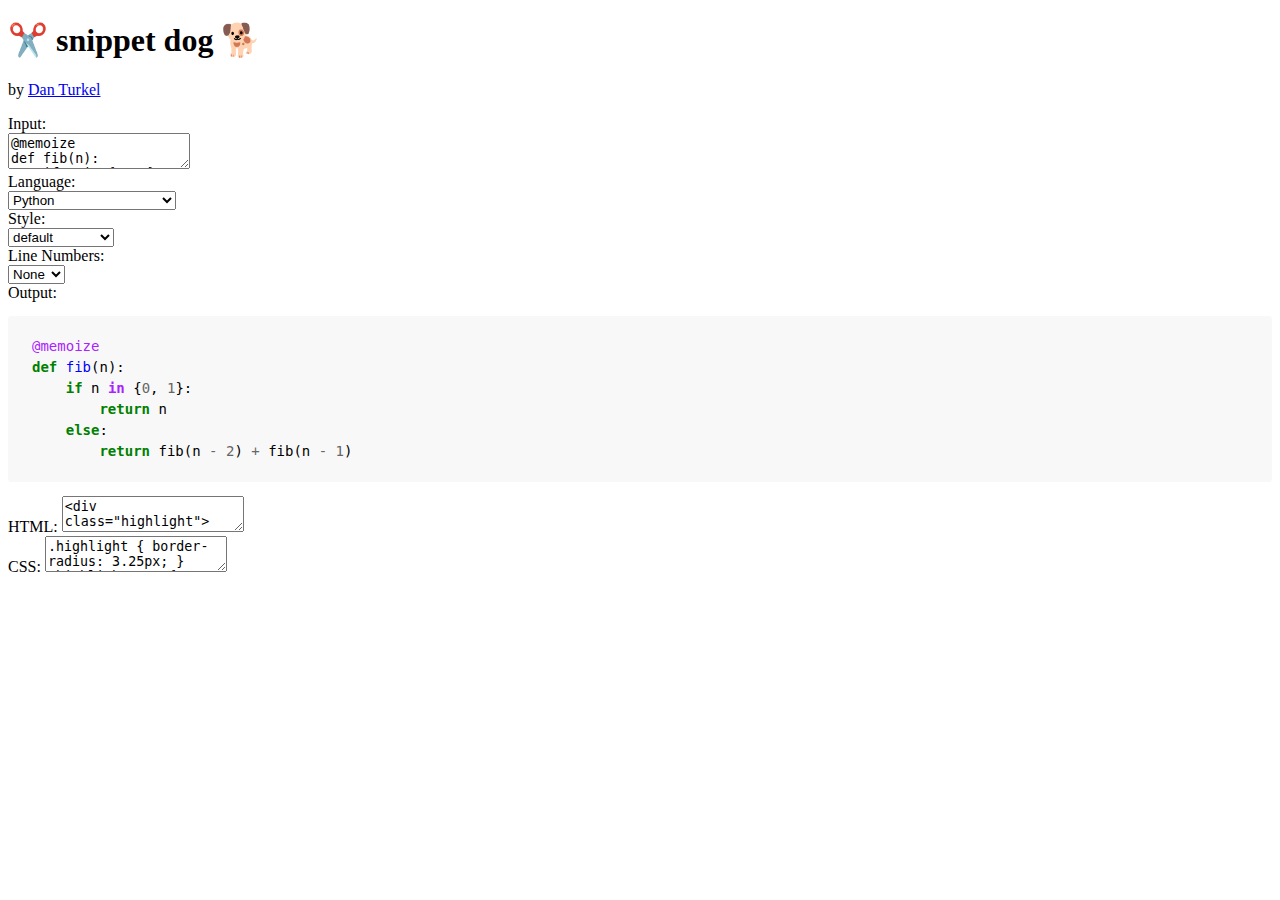
==== commit 042bf3a5: "on second thought" ====
--- a/app/static/index.html
+++ b/app/static/index.html
@@ -3,11 +3,11 @@
   <head>
     <meta charset="UTF-8">
     <meta name="viewport" content="width=device-width,initial-scale=1">
-    <link rel="stylesheet" href="/static/css/style.css">
-    <link rel="apple-touch-icon" sizes="180x180" href="/static/favicon/apple-touch-icon.png">
-    <link rel="icon" type="image/png" sizes="32x32" href="/static/favicon/favicon-32x32.png">
-    <link rel="icon" type="image/png" sizes="16x16" href="/static/favicon/favicon-16x16.png">
-    <link rel="manifest" href="/static/favicon/site.webmanifest">
+    <link rel="stylesheet" href="/css/style.css">
+    <link rel="apple-touch-icon" sizes="180x180" href="/favicon/apple-touch-icon.png">
+    <link rel="icon" type="image/png" sizes="32x32" href="/favicon/favicon-32x32.png">
+    <link rel="icon" type="image/png" sizes="16x16" href="/favicon/favicon-16x16.png">
+    <link rel="manifest" href="/favicon/site.webmanifest">
     <script
       src="https://code.jquery.com/jquery-3.4.1.min.js"
       integrity="sha256-CSXorXvZcTkaix6Yvo6HppcZGetbYMGWSFlBw8HfCJo="
@@ -315,6 +315,6 @@
 .highlight .il { color: #666666 } /* Literal.Number.Integer.Long */</textarea>
       </div>
     </div>
-    <script type="text/javascript" src="/static/js/snippetdog.js"></script>
+    <script type="text/javascript" src="/js/snippetdog.js"></script>
   </body>
 </html>
